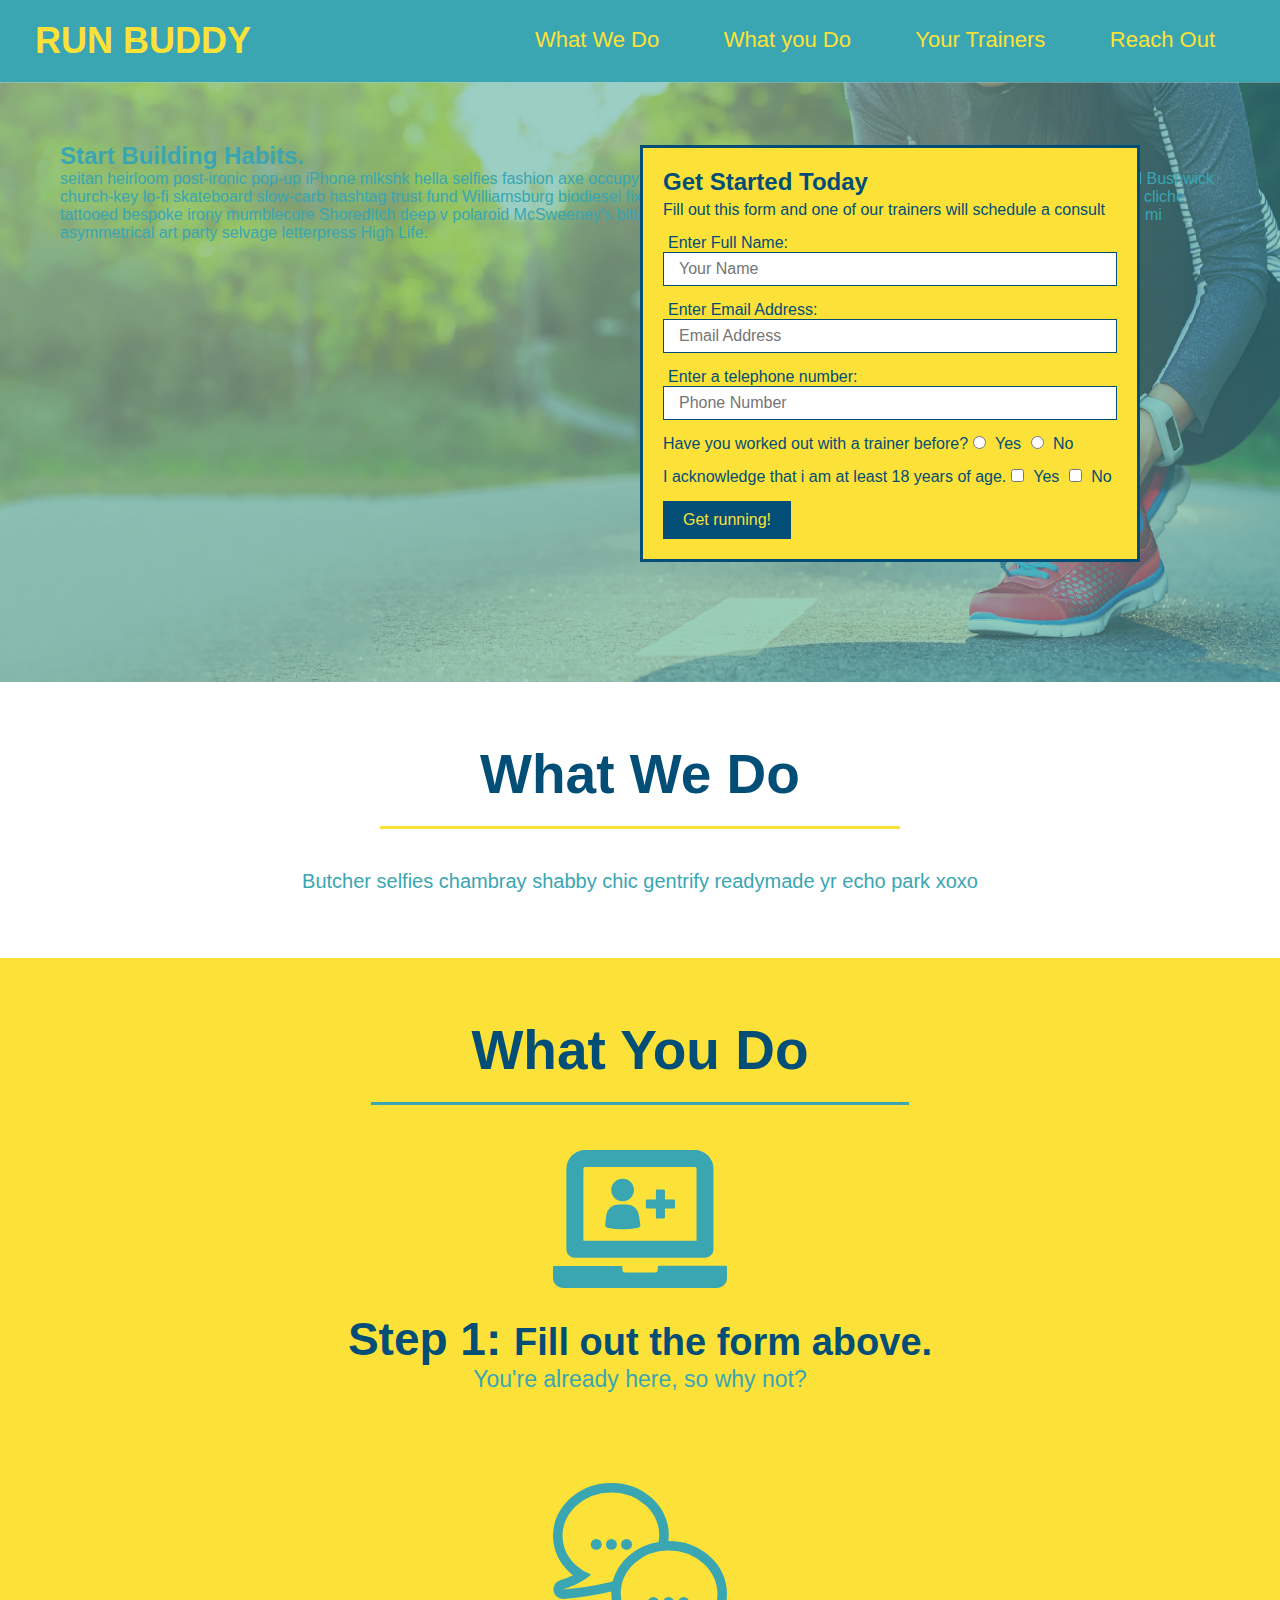
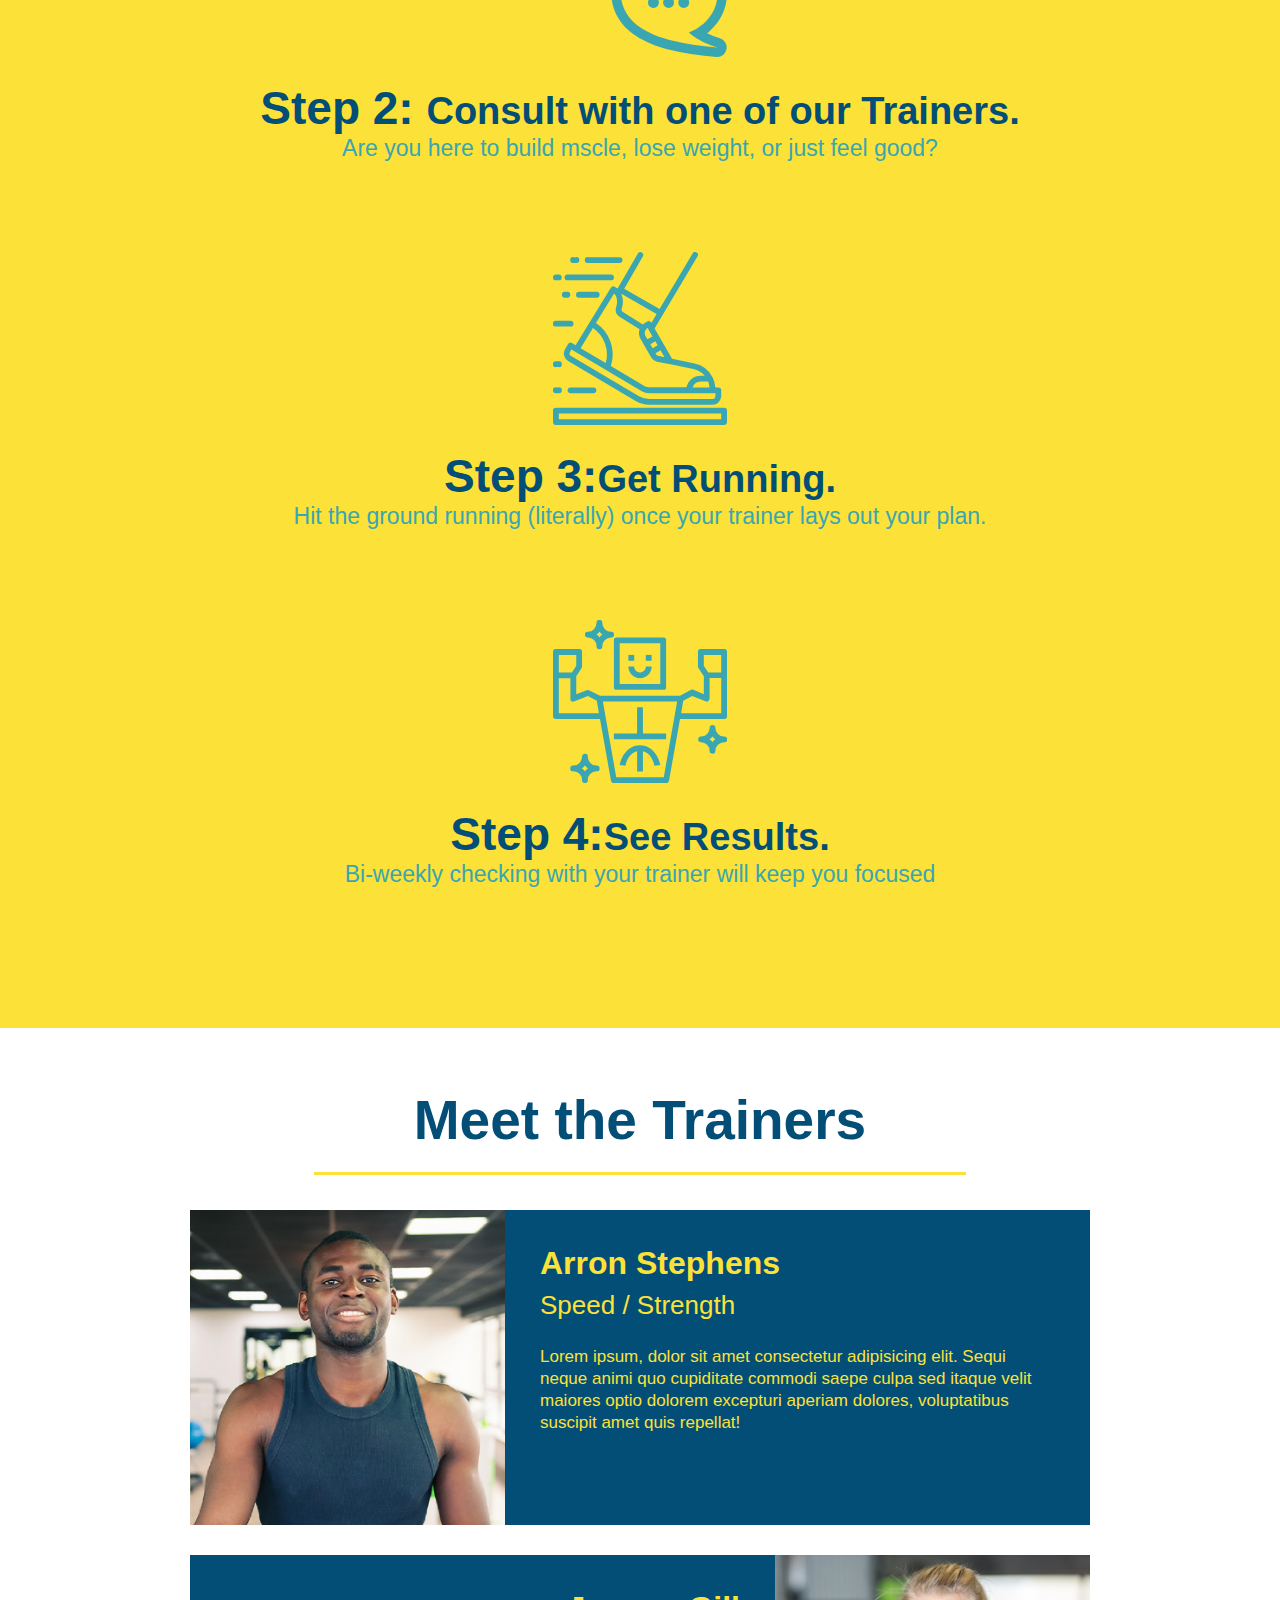
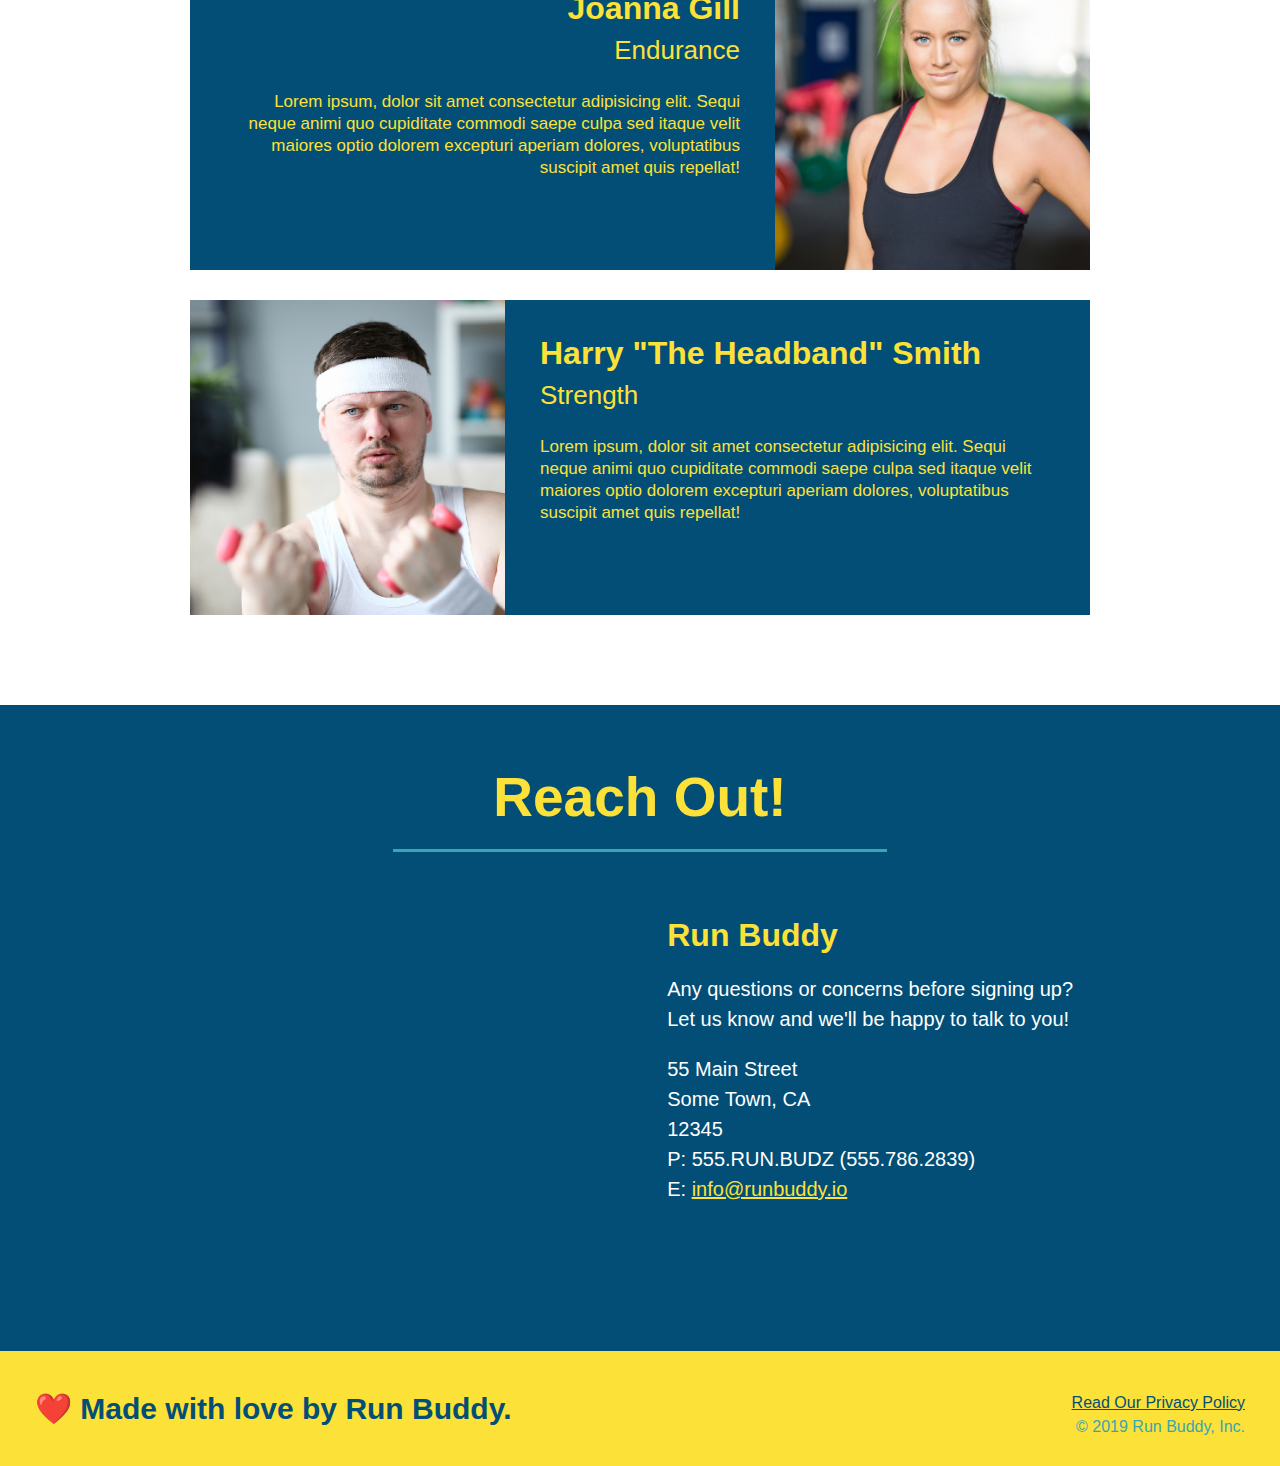
==== index.html @ 925285b4 "add content to hero,replace image" ====
<!DOCTYPE html>
<html lang="en">
    <head>
        <meta charset="UTF-8"/>
        <title>Run Buddy</title>
        <!--Linking CSS to HTML-->
        <link rel="stylesheet" href="./assets/css/styles.css">
    </head>
    <body>

    <!--Navigation-->
    <header>
         <h1>
             <a href="/">RUN BUDDY</a>
            </h1>
         <nav>
             <!--Unordered list element-->
             <ul>
                 <!--List item element-->
                 <li>
                     <!--Anchor element-->
                     <a href="#what-we-do">What We Do</a>
                 </li>
                 <li>
                     <a href="#what-you-do">What you Do</a>
                 </li>
                 <li>
                     <a href="#your-trainers">Your Trainers</a>
                 </li>
                 <li>
                     <a href="#reach-out">Reach Out</a>
                 </li>
             </ul>
         </nav>
    </header>

    <!--Hero/jumbotron-->
    <section class="hero">
        <div class="hero-form">
            <h3>Get Started Today</h3>
            <p>Fill out this form and one of our trainers will schedule a consult</p>
      <!--Add form element-->
        <form>
            <label for="name">Enter Full Name:</label>
            <input type="text" placeholder="Your Name" name="name" id="name" class="form-input"/>

            <label for="email">Enter Email Address:</label>
            <input type="email" placeholder="Email Address" name="email" id="email" class="form-input"/>

            <label for="phone">Enter a telephone number:</label>
            <input type="tel" placeholder="Phone Number" name="phone" id="phone" class="form-input"/>
            <p>
                Have you worked out with a trainer before?
                <input type="radio" name="trainer-confirm" id="trainer-yes"/>
                <label for="trainer-yes">Yes</label>

                <input type="radio" name="trainer-confirm" id="trainer-no"/>
                <label for="trainer-no">No</label>
            </p>
            <p>
                I acknowledge that i am at least 18 years of age.
                <input type="checkbox" name="i-yes" id="i-yes">
                <label for="i-yes">Yes</label>
                
                <input type="checkbox" name="i-no" id="i-no">  
                <label for="i-no">No</label>
            </p>
            <button type="submit">
                Get running!
            </button>
        </form>
        </div>
        <div class="hero-cta">
            <h2>Start Building  Habits.</h2>
            <p>seitan heirloom post-ironic pop-up iPhone mlkshk hella selfies fashion axe occupy readymade put a bird on it messenger bag Wes Anderson Schlitz plaid Bushwick church-key lo-fi skateboard slow-carb hashtag trust fund Williamsburg biodiesel fixie farm-to-table 8-bit banjo XOXO Banksy chillwave bicycle rights retro cliche tattooed bespoke irony mumblecore Shoreditch deep v polaroid McSweeney's bitters cray gentrify tofu Marfa you probably haven't heard of them yr banh mi asymmetrical art party selvage letterpress High Life.   
            </p>
        </div>
    </section>
    <!--End Hero-->
    
    <!--"What we do section"-->
    <section id="what-we-do" class="intro">
        <h2 class="section-title primary-border">What We Do</h2>
        <p>Butcher selfies chambray shabby chic gentrify readymade yr echo park xoxo
        </p>
    </section>

    <!--"What you do"section-->
    <section id="what-you-do" class="steps">
        <h2 class="section-title secondary-border">What You Do</h2>

        <div>
            <!--Adding SVG image elements to steps-->
            <img src="./assets/images/step-1.svg" alt="/">
            <h3>Step 1: <span>Fill out the form above.</span></h3>
            <p>You're already here, so why not?</p>
        </div>

        <div>
            <img src="./assets/images/step-2.svg" alt="/">
            <h3>Step 2: <span>Consult with one of our Trainers.</span></h3>
            <p>Are you here to build mscle, lose weight, or just feel good?
            </p>
        </div>

        <div>
            <img src="assets/images/step-3.svg" alt="/">
            <h3>Step 3:<span>Get Running.</span></h3>
            <p>Hit the ground running (literally) once your trainer lays out your plan.
            </p>
        </div> 

        <div>
            <img src="assets/images/step-4.svg" alt="/">
            <h3>Step 4:<span>See Results.</span></h3>
            <p>Bi-weekly checking with your trainer will keep you focused
            </p>
        </div>

    </section>

    <!--"meet the trainers"section-->
    <section id="your-trainers" class="trainers">
        <h2 class="section-title primary-border">Meet the Trainers</h2>
        <article class="trainer">
            <img src="./assets/images/trainer-1.jpg" 
            alt="Arron Stephens in his workout clothes ready to pump iron"/>
            <div class="trainer-bio text-left">
                <h3>Arron Stephens</h3>
                <h4>Speed / Strength</h4>
                <p> Lorem ipsum, dolor sit amet consectetur adipisicing elit. Sequi neque animi quo cupiditate commodi saepe culpa sed
                    itaque velit maiores optio dolorem excepturi aperiam dolores, voluptatibus suscipit amet quis repellat!
                </p>
            </div>
        </article>

        <!--Second trainer bio-->
        <article class="trainer">
            <div class="trainer-bio text-right">
                <h3>Joanna Gill</h3>
                <h4>Endurance</h4>
                <p>  Lorem ipsum, dolor sit amet consectetur adipisicing elit. Sequi neque animi quo cupiditate commodi saepe culpa sed
                    itaque velit maiores optio dolorem excepturi aperiam dolores, voluptatibus suscipit amet quis repellat!
                </p>
            </div>
            <img src="./assets/images/trainer-2.jpg" alt="Joanna Gill cooling off after a workout"/>
        </article>

        <!--Third Trainer Bio-->
        <article class="trainer">
            <img src="./assets/images/trainer-3.jpg" alt="harry smith wearing a headband and lifting comically small pink weights"/>
            <div class="trainer-bio text-left">
                <h3>Harry "The Headband" Smith</h3>
                <h4>Strength</h4>
                <p>Lorem ipsum, dolor sit amet consectetur adipisicing elit. Sequi neque animi quo cupiditate commodi saepe culpa sed
                    itaque velit maiores optio dolorem excepturi aperiam dolores, voluptatibus suscipit amet quis repellat!
                </p>
            </div>
        </article>
    </section>

    <!--"Reach out"section-->
    <section id="reach-out" class="contact">
        <h2 class="section-title secondary-border">Reach Out!</h2>
        <div class="contact-info">
            <iframe src="https://www.google.com/maps/embed?pb=!1m18!1m12!1m3!1d3164.301430823677!2d-77.59798588435275!3d37.524391134297616!2m3!1f0!2f0!3f0!3m2!1i1024!2i768!4f13.1!3m3!1m2!1s0x89b16d1ab0356607%3A0xfdceb5b7cb9ac1b3!2s11112%20Guilford%20Rd%2C%20Richmond%2C%20VA%2023235!5e0!3m2!1sen!2sus!4v1637919409954!5m2!1sen!2sus" 
            style="border:0;" 
            allowfullscreen="" 
            loading="lazy">
            </iframe>
        <div>
            <h3>Run Buddy</h3>
            <p>Any questions or concerns before signing up?
            <br />
            Let us know and we'll be happy to talk to you!
            </p>
            <address>
                55 Main Street <br/>
                Some Town, CA <br/>
                12345 <br/>
                P: 555.RUN.BUDZ (555.786.2839)<BR/>
                E: <a href="mailto:info@runbuddy.io">info@runbuddy.io</a>
            </address>
        </div>
    </section>

    <!--Footer-->
    <footer>
        <h2>❤️ Made with love by Run Buddy.</h2>
        <div>
            <a href="./privacy-policy.html">Read Our Privacy Policy</a><br />
            &copy; 2019 Run Buddy, Inc.
        </div>
    </footer>
    </body>
</html>
---- assets/css/styles.css ----
/* Telling every element on the page to not have any margin or border unless we tell it to */
*{
    margin: 0;
    padding: 0;
    box-sizing:border-box;
}

body {
    /* More on this crazy alphannumerical value in a minute */
    color: #39a6b2;
    font-family:Arial, Helvetica, sans-serif
}
/* Apply styles to <header> */

header {
    padding: 20px 35px;
    background-color: #39a6b2;
}

header h1 {
    font-weight:bold;
    font-size: 36px;
    color: #fce138;
    margin:0;
    display:inline
}

header a {
    color: #fce138;
    text-decoration:none;   
}

header nav {
    float: right;
    margin: 7px 0;
}

header nav ul li {
    display: inline;
}

header nav ul li a {
    margin: 0 30px;
    font-weight: lighter;
    font-size: 22px;
}

footer {
    background: #fce138;
    width: 100%;
    padding: 40px 35px;
}

footer h2 {
    display:inline;
    color: #024e76;
    font-size: 30px;
    margin: 0;
}

footer div {
    float:right;
    line-height: 1.5;
    text-align: right;
}

footer a {
    color:#024e76;
}

section {
    padding: 60px;   
}

.section-title {
    font-size: 55px;
    color: #024e76;
    margin-bottom: 35px;
    padding: 0 100px 20px 100px;
    display: inline-block;
    border-bottom: 3px solid;
}

/* Hero style start */
.hero {
    background-image: url("../images/hero-bg.jpg");
    height:600px;
    background-size:cover;
    background-position:center;
    position:relative;
}

.hero-form {
    color:#024e76;
    background-color:#fce138;
    padding: 20px;
    width: 500px;
    position:absolute;
    bottom: 120px;
    right: 140px;
    border: 3px solid #024e76;
}

.hero-form h3 {
    font-size:24px;
    margin: 0;
}

.hero-form p {
    margin: 5px 0 15px 0;
}

.form-input {
    border: 1px solid #024e76;
    display: block;
    padding: 7px 15px;
    font-size: 16px;
    color: #024e76;
    width: 100%;
    margin-bottom: 15px;
}
.hero-form label{
    margin: 0 5px;
}

.hero-form button{
    color:#fce138;
    background-color: #024e76;
    border:none;
    padding: 10px 20px;
    font-size: 16px;
}
/* Hero style end */

/* What we do section start */
.intro {
    text-align:center;
}


.intro p {
    line-height: 1.7;
    color: #39a6b2;
    width: 80%;
    font-size: 20px;
    margin: 0 auto;
}
/* What we do section end */

/* What you do section start */
.steps {
    text-align:center;
    background: #fce138
}

.steps div {
    margin-bottom: 80px;
}

.steps img {
    width: 15%;
    margin: 10px 0;
}

.steps h3 {
    color: #024e76;
    font-size: 46px;
    margin-top: 10px;
}

.steps p {
    color:#39a6b2;
    font-size: 23px;
}

.steps span {
    font-size: 38px;
}
/* What you do section end */

.primary-border {
    border-color:#fce138;
}

.secondary-border {
    border-color: #39a6b2;
}

/* Your trainers start */
.trainers {
    text-align: center;
}

.trainer {
    width: 900px;
    margin: 0 auto 30px auto;
    background: #024e76;
    color: #fce138;
    overflow: auto;
}

.trainer img {
    width: 35%;
    float: left;
}

.trainer-bio {
    padding: 35px;
    float: left;
    width: 65%;
}

.trainer-bio h3 {
    font-size: 32px;
    margin-bottom: 8px;
}

.trainer-bio h4{
    font-weight: lighter;
    font-size: 26px;
    margin-bottom: 25px;
}

.trainer-bio p {
    font-size: 17px;
    line-height: 1.3;
}
/* Your trainers end */

.text-left {
    text-align:left;
}

.text-right {
    text-align:right;
}
/* Reach out start */
.contact {
    text-align:center;
    background: #024e76;
}

.contact h2 {
    color: #fce138;
}

.contact-info iframe {
    width: 400px;
    height: 400px;
}

.contact-info div {
    width: 410px;
    display:inline-block;
    vertical-align:top;
    text-align: left;
    margin: 30px 0 0 60px;
    color:white;
}

.contact-info h3 {
    color: #fce138;
    font-size: 32px;
}

.contact-info p, 
.contact-info address {
    margin: 20px 0;
    line-height: 1.5;
    font-size:20px;
    font-style: normal;
}

.contact-info a {
    color:#fce138;
}
/* Reach out end */
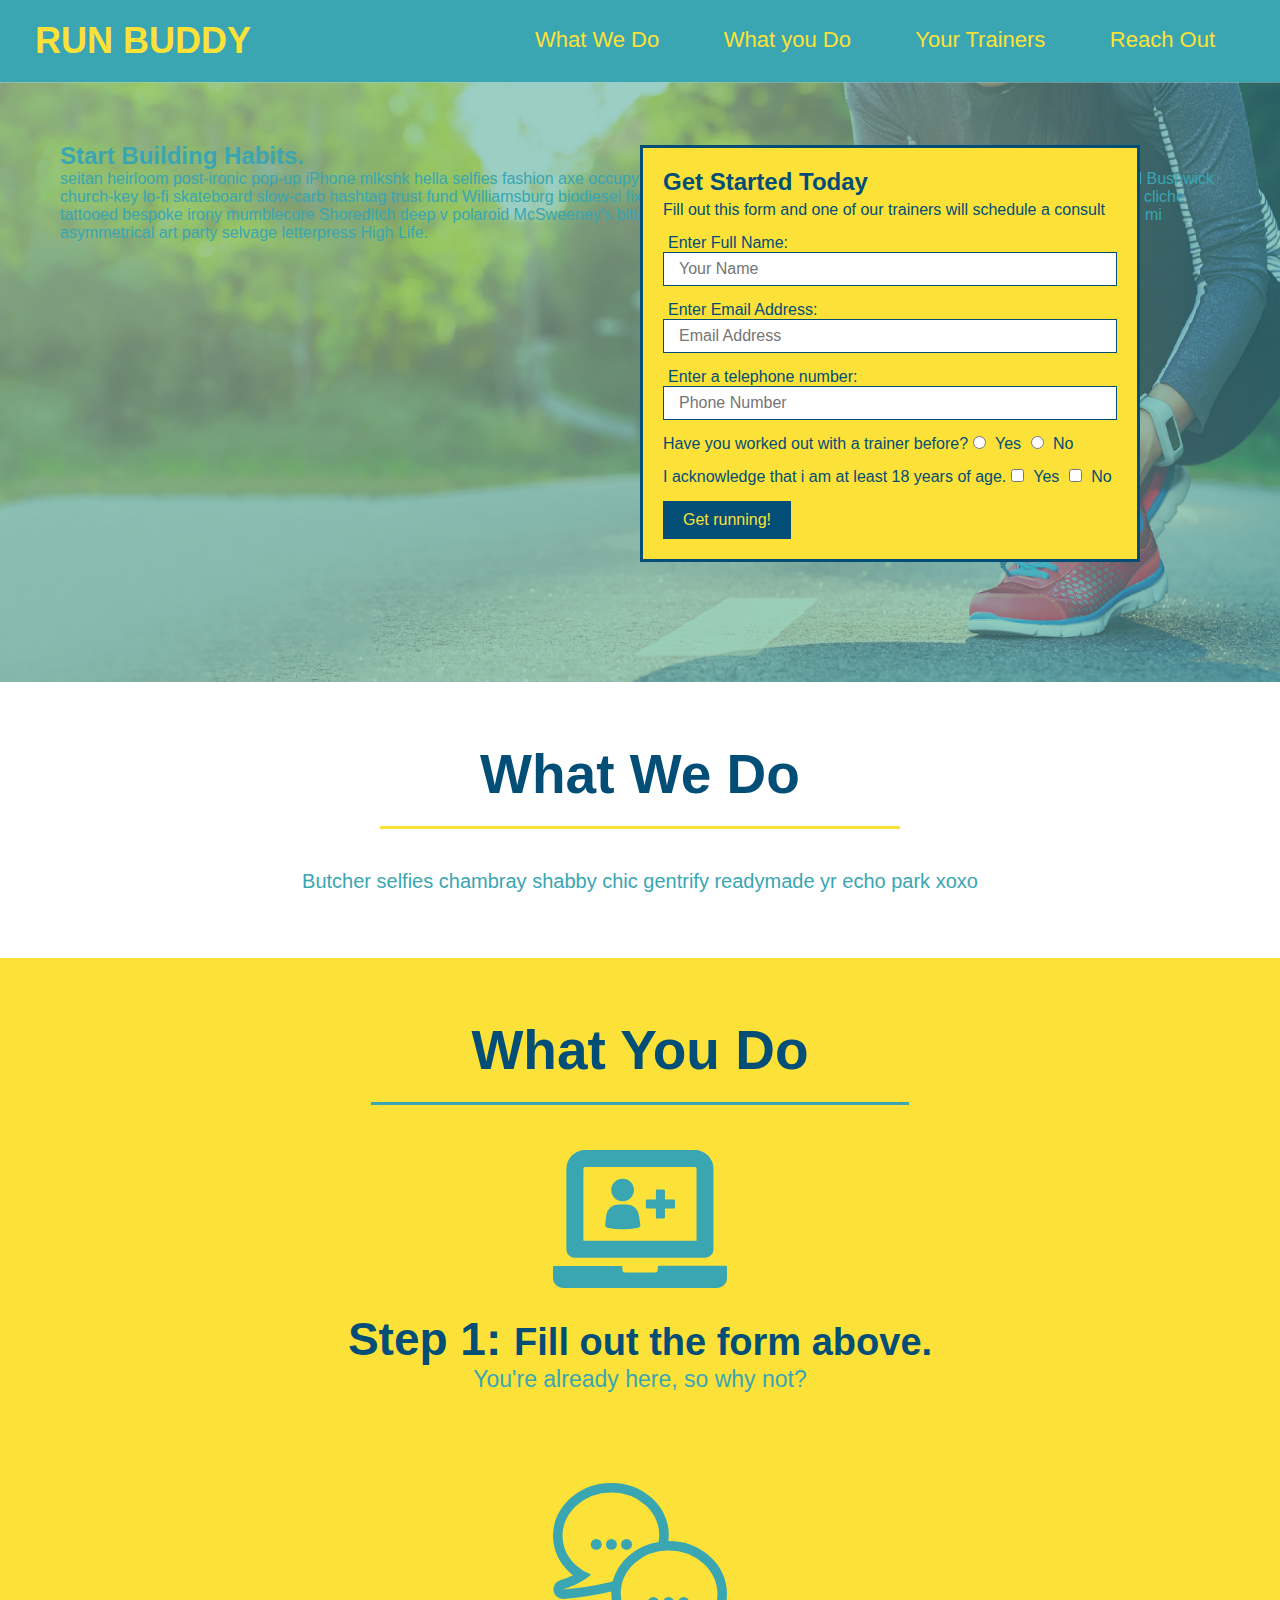
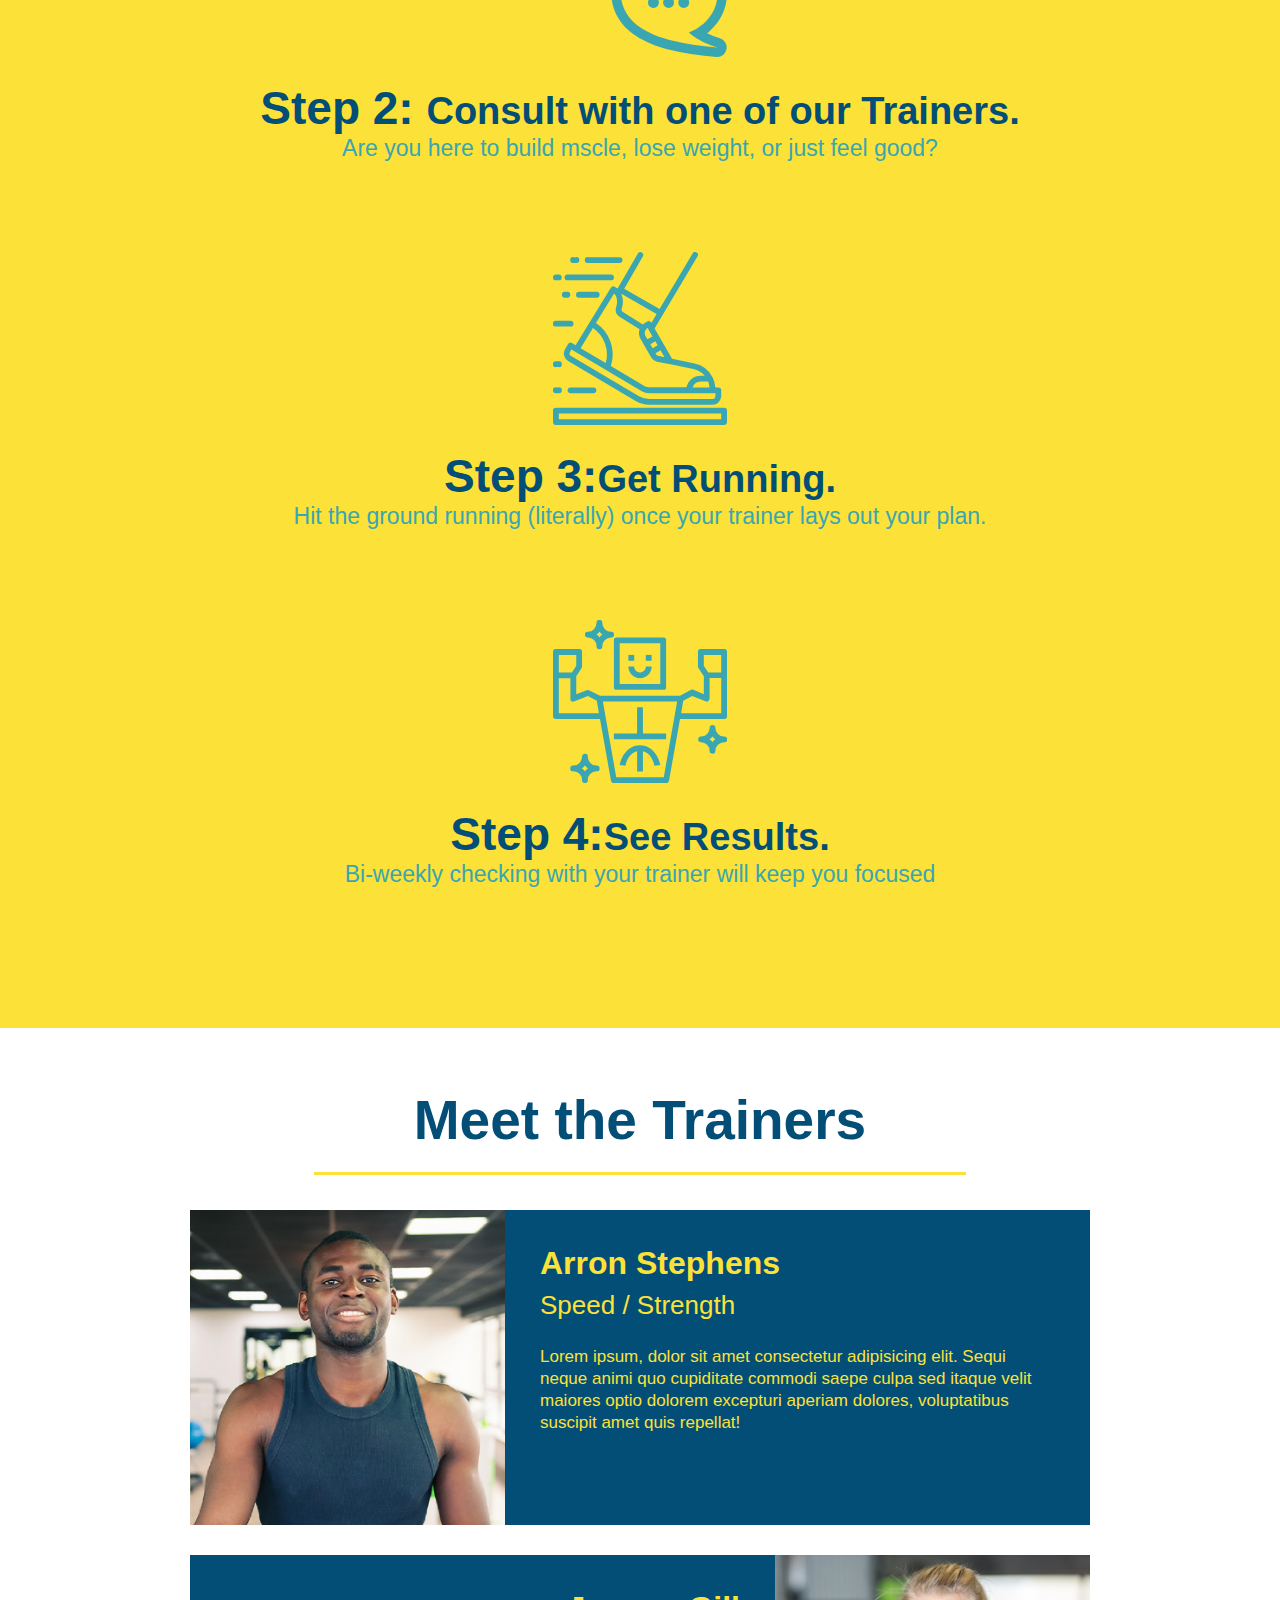
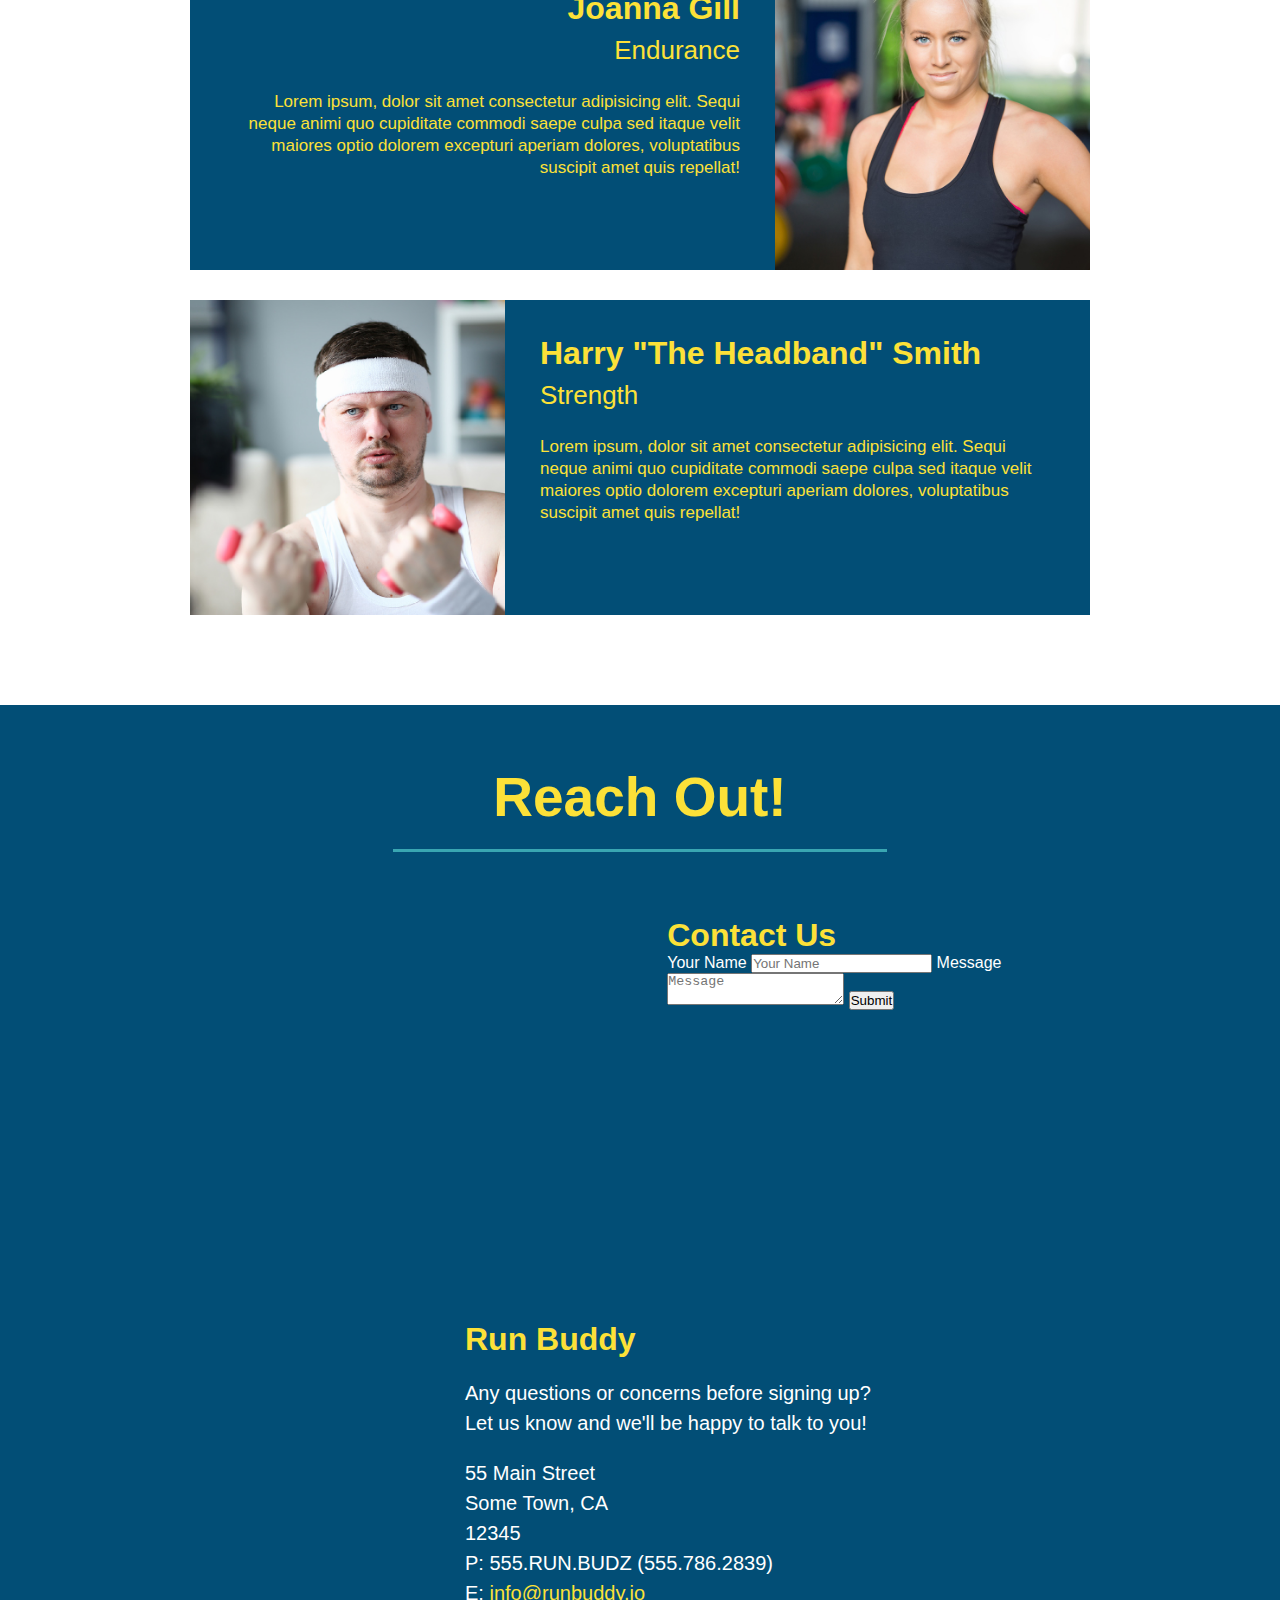
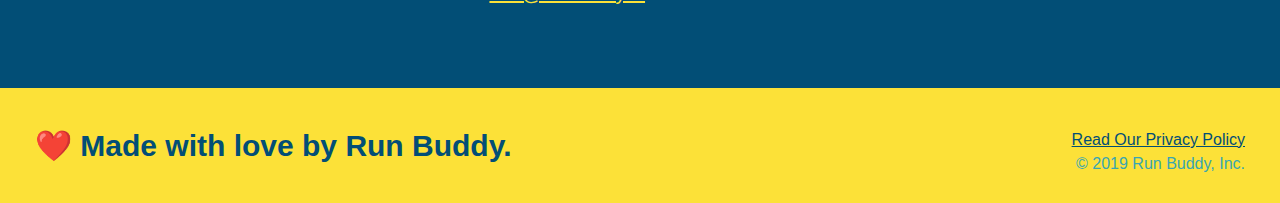
==== commit 3caa52e4: "add contact form" ====
--- a/index.html
+++ b/index.html
@@ -168,6 +168,19 @@
             allowfullscreen="" 
             loading="lazy">
             </iframe>
+
+            <div class="contact-form">
+            <h3>Contact Us</h3>
+            <form>
+                <label for="contact-name">Your Name</label>
+                <input type="text" id="contact-name" placeholder="Your Name"/>
+
+                <label for="contact-message">Message</label>
+                <textarea id="contact-message" placeholder="Message"></textarea>
+
+                <button type="submit">Submit</button>
+            </form>
+            </div>
         <div>
             <h3>Run Buddy</h3>
             <p>Any questions or concerns before signing up?
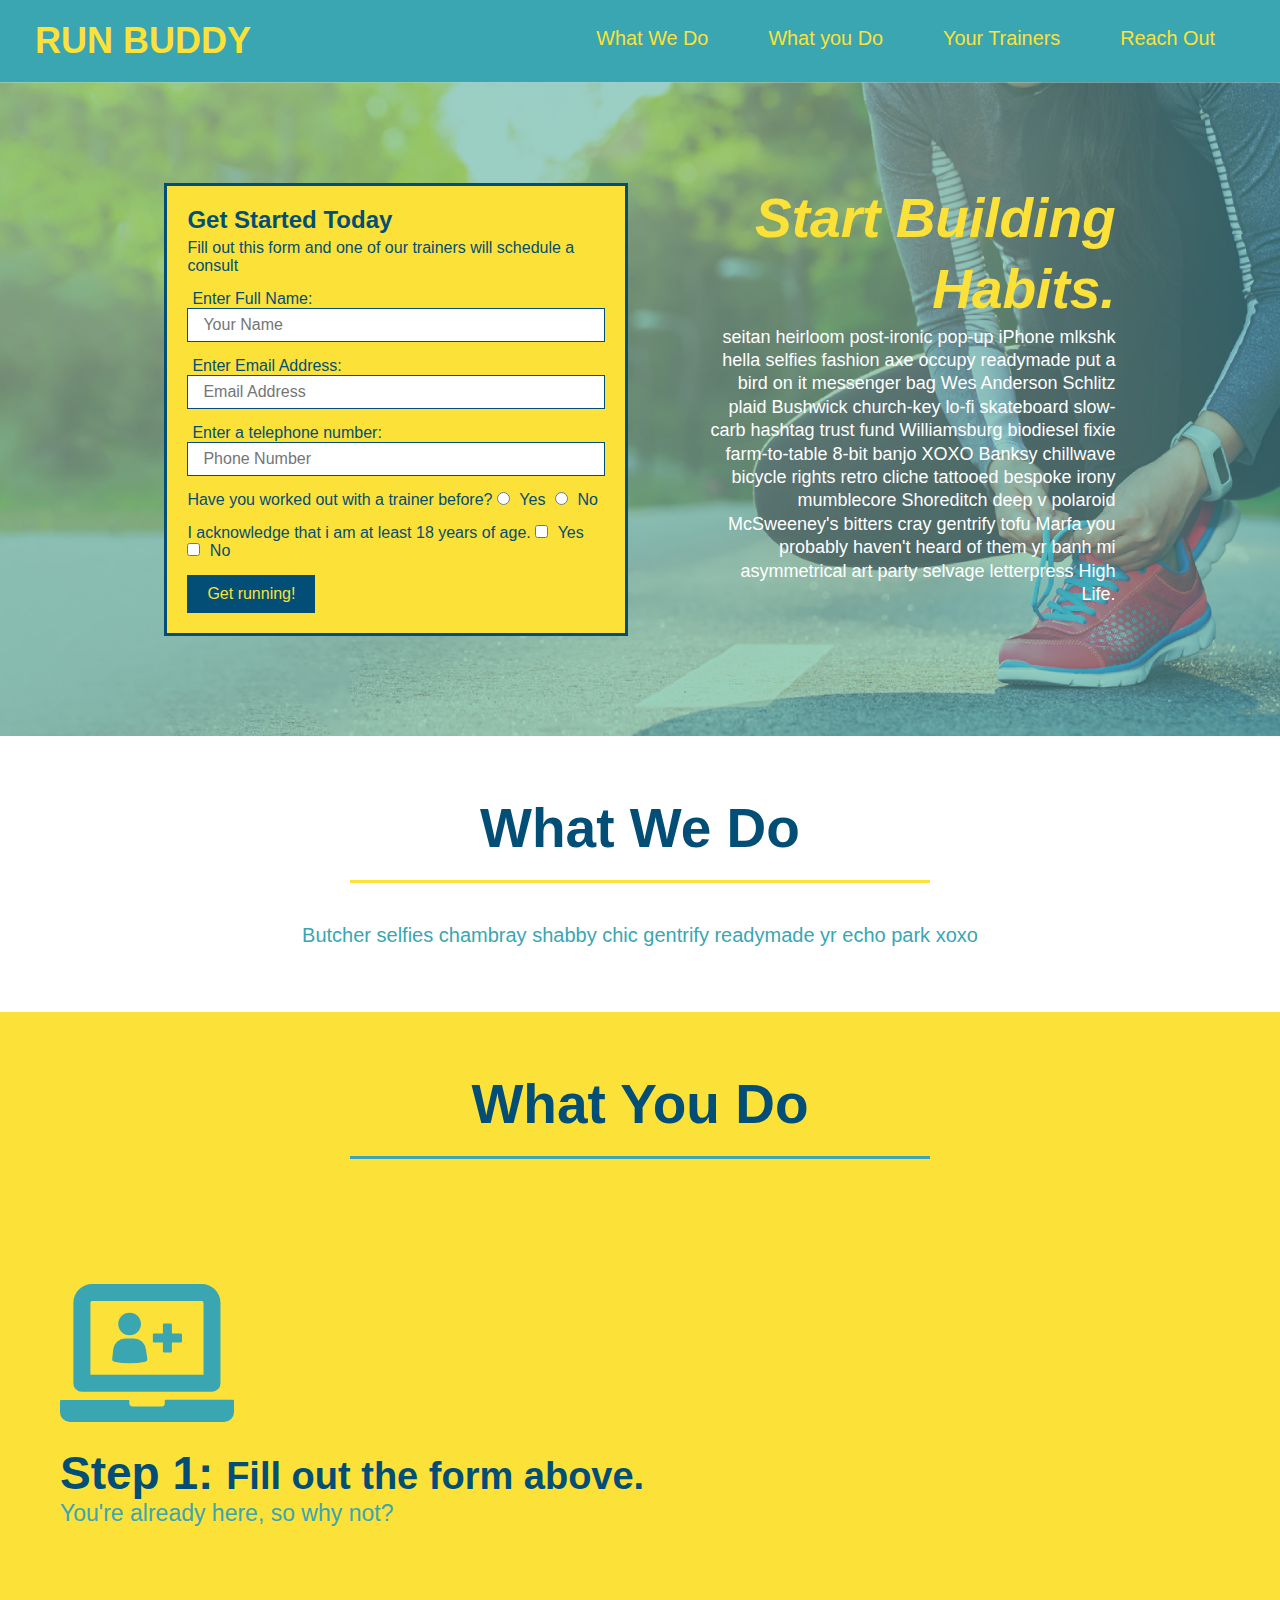
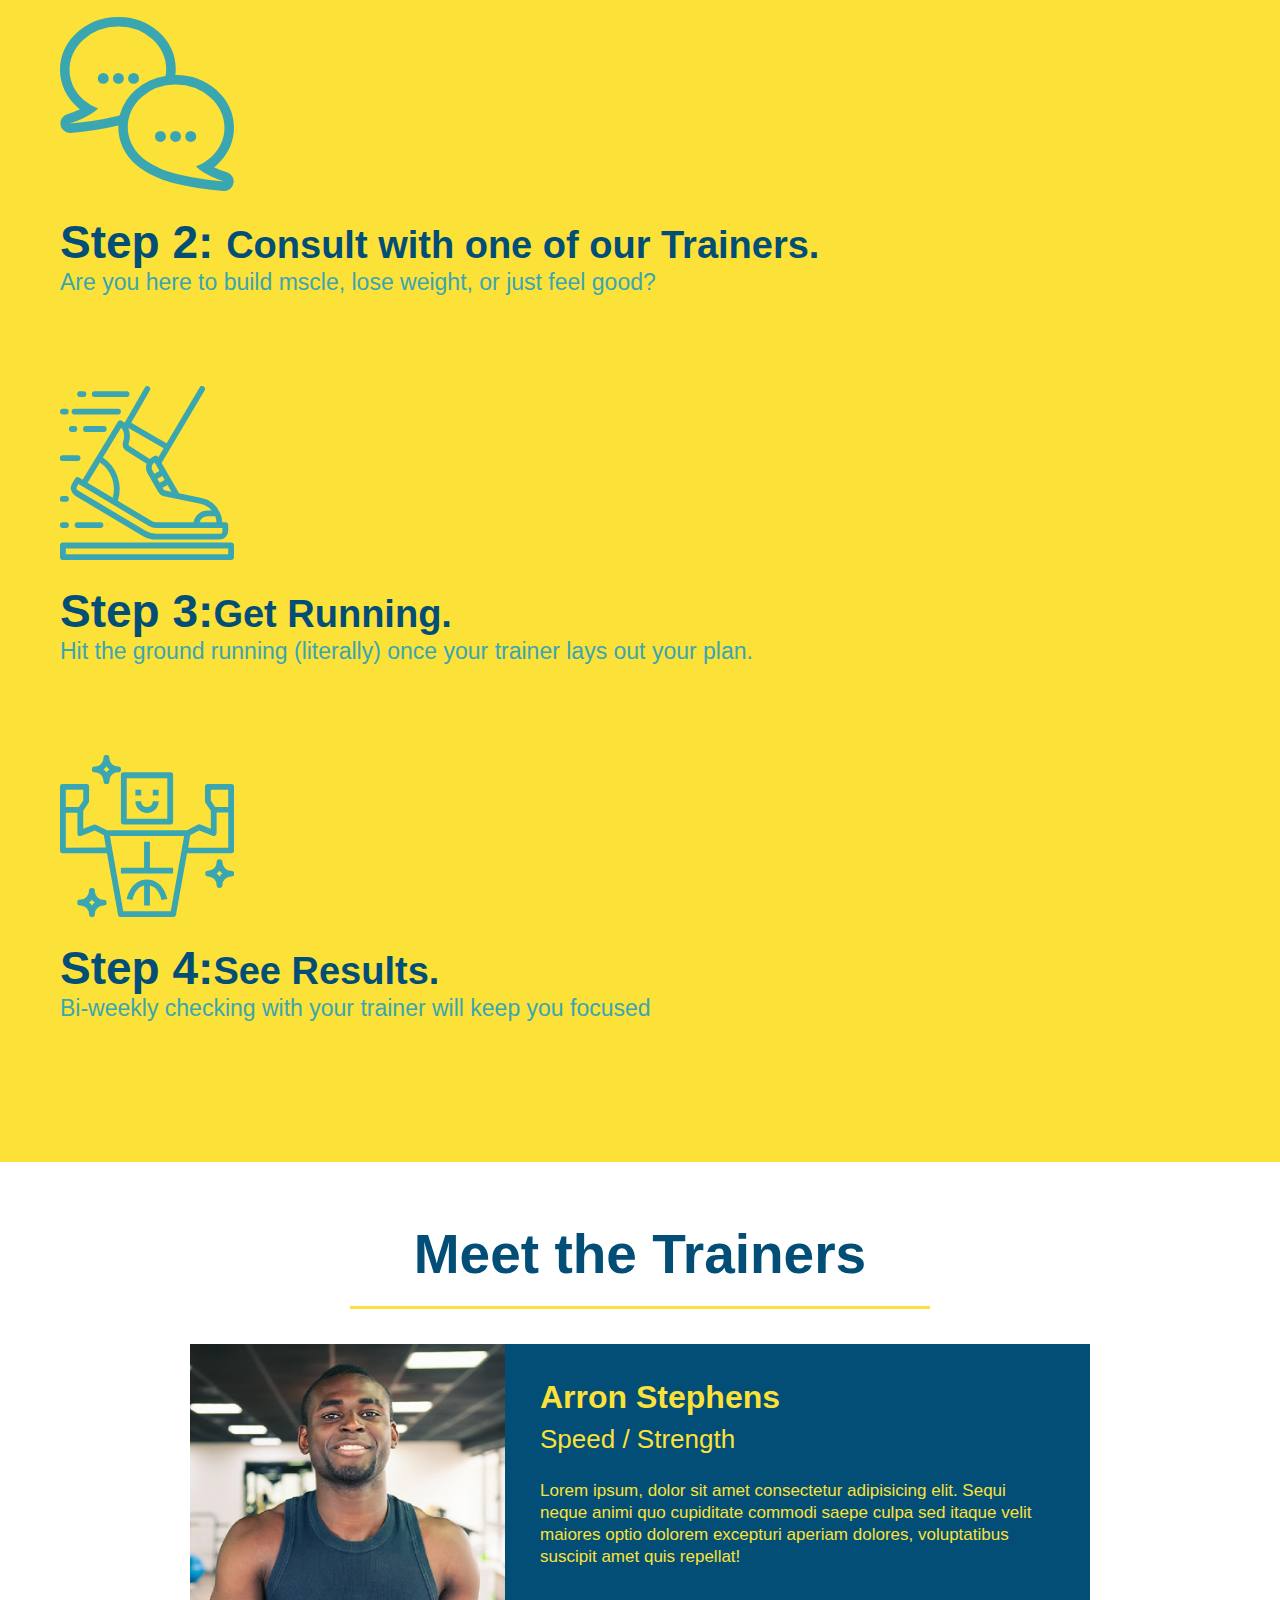
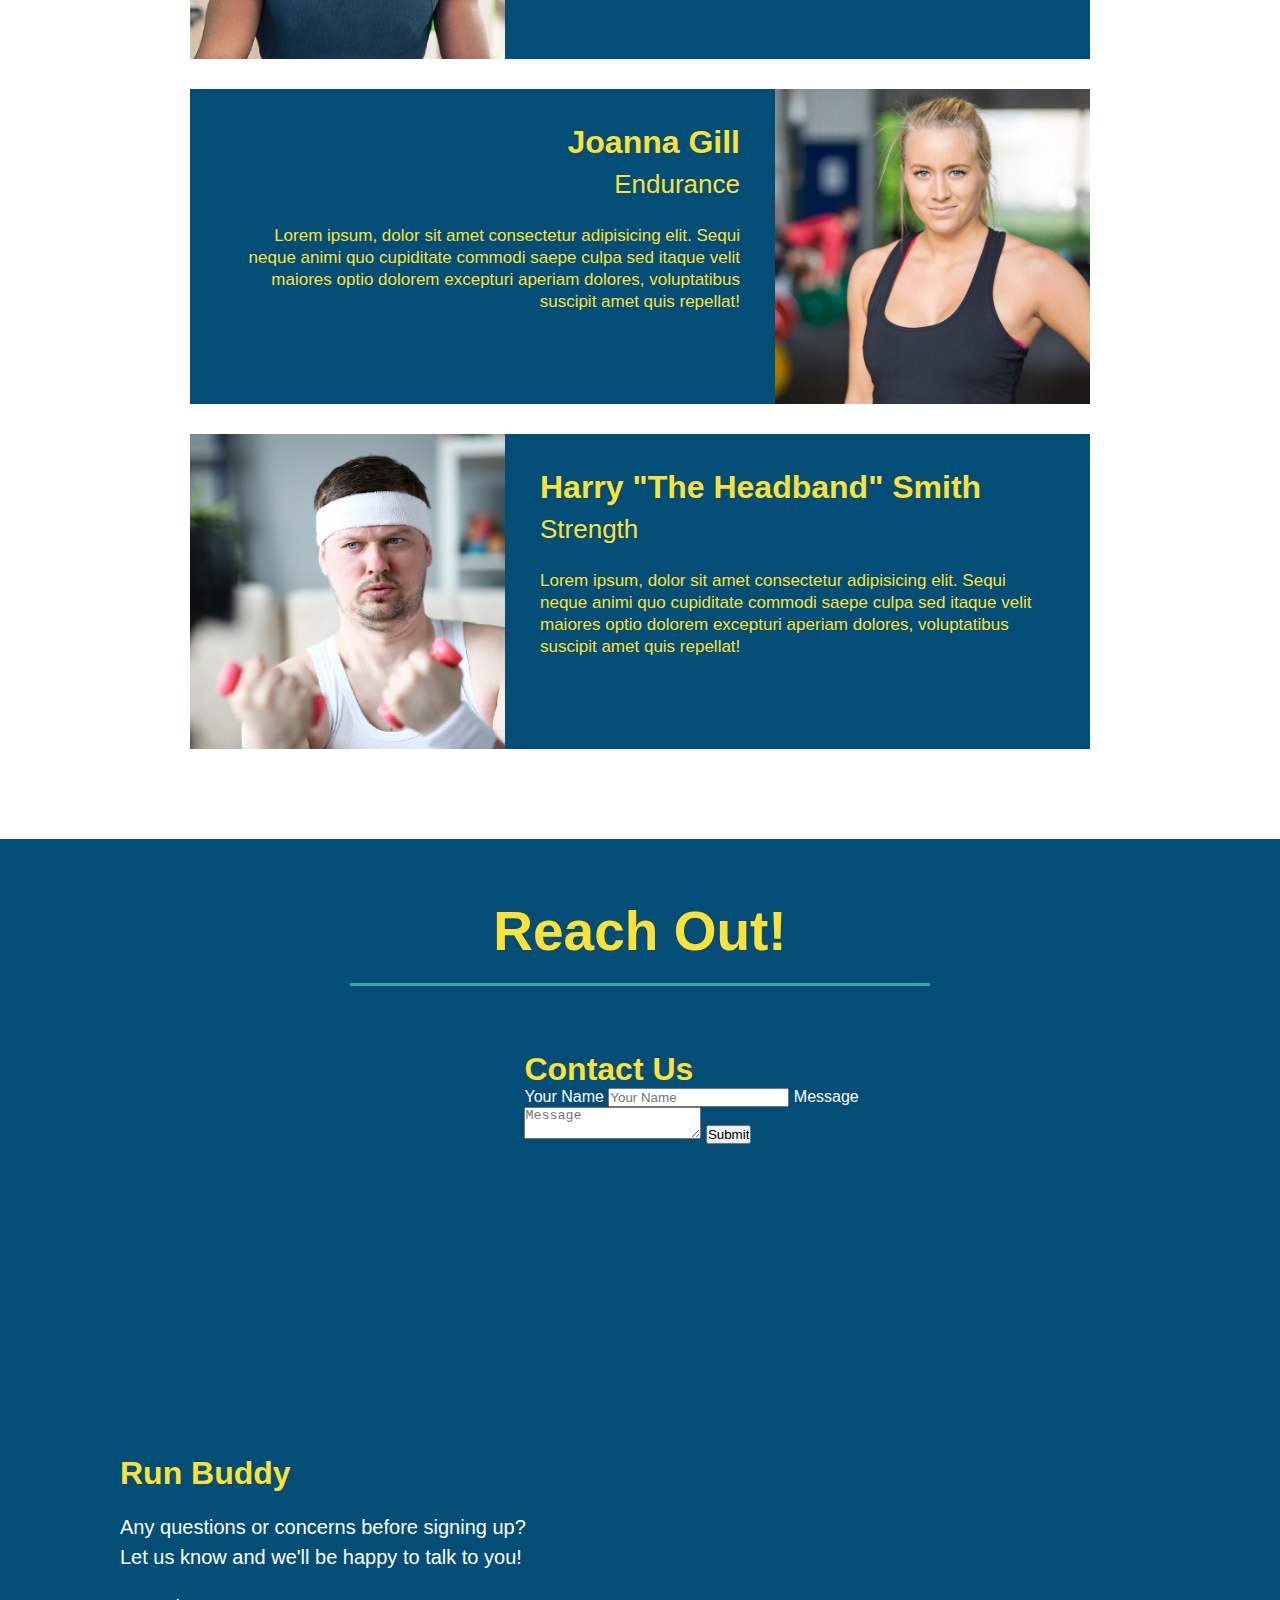
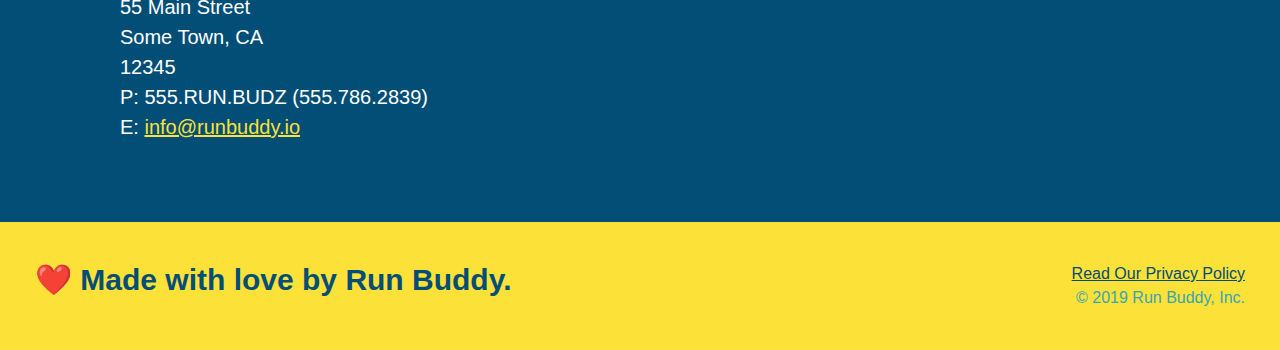
==== commit adb5502f: "added flex to what you do section" ====
--- a/index.html
+++ b/index.html
@@ -79,15 +79,22 @@
     <!--End Hero-->
     
     <!--"What we do section"-->
+    <!-- Wrap every h2 with a class of "section-title" in this div! -->
     <section id="what-we-do" class="intro">
+        <div class="flex-row">
         <h2 class="section-title primary-border">What We Do</h2>
+        </div>
+        <div class="flex-row">
         <p>Butcher selfies chambray shabby chic gentrify readymade yr echo park xoxo
         </p>
+        </div>
     </section>
 
     <!--"What you do"section-->
-    <section id="what-you-do" class="steps">
+    <section id="what-you-do" class="steps" class="flex-row">
+        <div class="flex-row">
         <h2 class="section-title secondary-border">What You Do</h2>
+        </div>
 
         <div>
             <!--Adding SVG image elements to steps-->
@@ -121,7 +128,10 @@
 
     <!--"meet the trainers"section-->
     <section id="your-trainers" class="trainers">
-        <h2 class="section-title primary-border">Meet the Trainers</h2>
+        <div class="flex-row">
+        <h2 class="section-title primary-border">Meet the Trainers
+        </h2>
+        </div>
         <article class="trainer">
             <img src="./assets/images/trainer-1.jpg" 
             alt="Arron Stephens in his workout clothes ready to pump iron"/>
--- a/assets/css/styles.css
+++ b/assets/css/styles.css
@@ -15,6 +15,9 @@
 header {
     padding: 20px 35px;
     background-color: #39a6b2;
+    display: flex;
+    justify-content: space-between;
+    flex-wrap: wrap;
 }
 
 header h1 {
@@ -22,7 +25,6 @@
     font-size: 36px;
     color: #fce138;
     margin:0;
-    display:inline
 }
 
 header a {
@@ -31,35 +33,39 @@
 }
 
 header nav {
-    float: right;
     margin: 7px 0;
 }
 
-header nav ul li {
-    display: inline;
+header nav ul {
+    display: flex;
+    flex-wrap:wrap;
+    justify-content:space-between;
+    align-items:center;
+    list-style:none;
 }
 
 header nav ul li a {
     margin: 0 30px;
     font-weight: lighter;
-    font-size: 22px;
+    font-size: 1.55vw;
 }
 
 footer {
     background: #fce138;
     width: 100%;
     padding: 40px 35px;
+    display: flex;
+    justify-content: space-between;
+    flex-wrap: wrap;
 }
 
 footer h2 {
-    display:inline;
     color: #024e76;
     font-size: 30px;
     margin: 0;
 }
 
 footer div {
-    float:right;
     line-height: 1.5;
     text-align: right;
 }
@@ -75,30 +81,45 @@
 .section-title {
     font-size: 55px;
     color: #024e76;
-    margin-bottom: 35px;
-    padding: 0 100px 20px 100px;
-    display: inline-block;
     border-bottom: 3px solid;
+    padding-bottom: 20px;
+    text-align:center;
+    margin: 0 auto 35px auto;
+    width: 50%;
 }
 
 /* Hero style start */
 .hero {
     background-image: url("../images/hero-bg.jpg");
-    height:600px;
     background-size:cover;
     background-position:center;
-    position:relative;
+    display: flex;
+    justify-content: center;
+    flex-wrap: wrap;
+}
+
+.hero-cta {
+    width: 35%;
+    text-align: right;
+    margin: 3.5%;
+    color: #fff;
+    font-size: 18px;
+    line-height: 1.3;
+}
+
+.hero-cta h2 {
+    font-style: italic;
+    font-size: 55px;
+    color: #fce138;
 }
 
 .hero-form {
     color:#024e76;
     background-color:#fce138;
     padding: 20px;
-    width: 500px;
-    position:absolute;
-    bottom: 120px;
-    right: 140px;
     border: 3px solid #024e76;
+    width: 40%;
+    margin: 3.5%;
 }
 
 .hero-form h3 {
@@ -133,10 +154,6 @@
 /* Hero style end */
 
 /* What we do section start */
-.intro {
-    text-align:center;
-}
-
 
 .intro p {
     line-height: 1.7;
@@ -144,12 +161,12 @@
     width: 80%;
     font-size: 20px;
     margin: 0 auto;
+    text-align: center;
 }
 /* What we do section end */
 
 /* What you do section start */
 .steps {
-    text-align:center;
     background: #fce138
 }
 
@@ -188,7 +205,6 @@
 
 /* Your trainers start */
 .trainers {
-    text-align: center;
 }
 
 .trainer {
@@ -236,7 +252,6 @@
 }
 /* Reach out start */
 .contact {
-    text-align:center;
     background: #024e76;
 }
 
@@ -275,4 +290,8 @@
     color:#fce138;
 }
 /* Reach out end */
-
+ /* Adding flex start */
+
+ .flex-row {
+     display:flex;
+ }
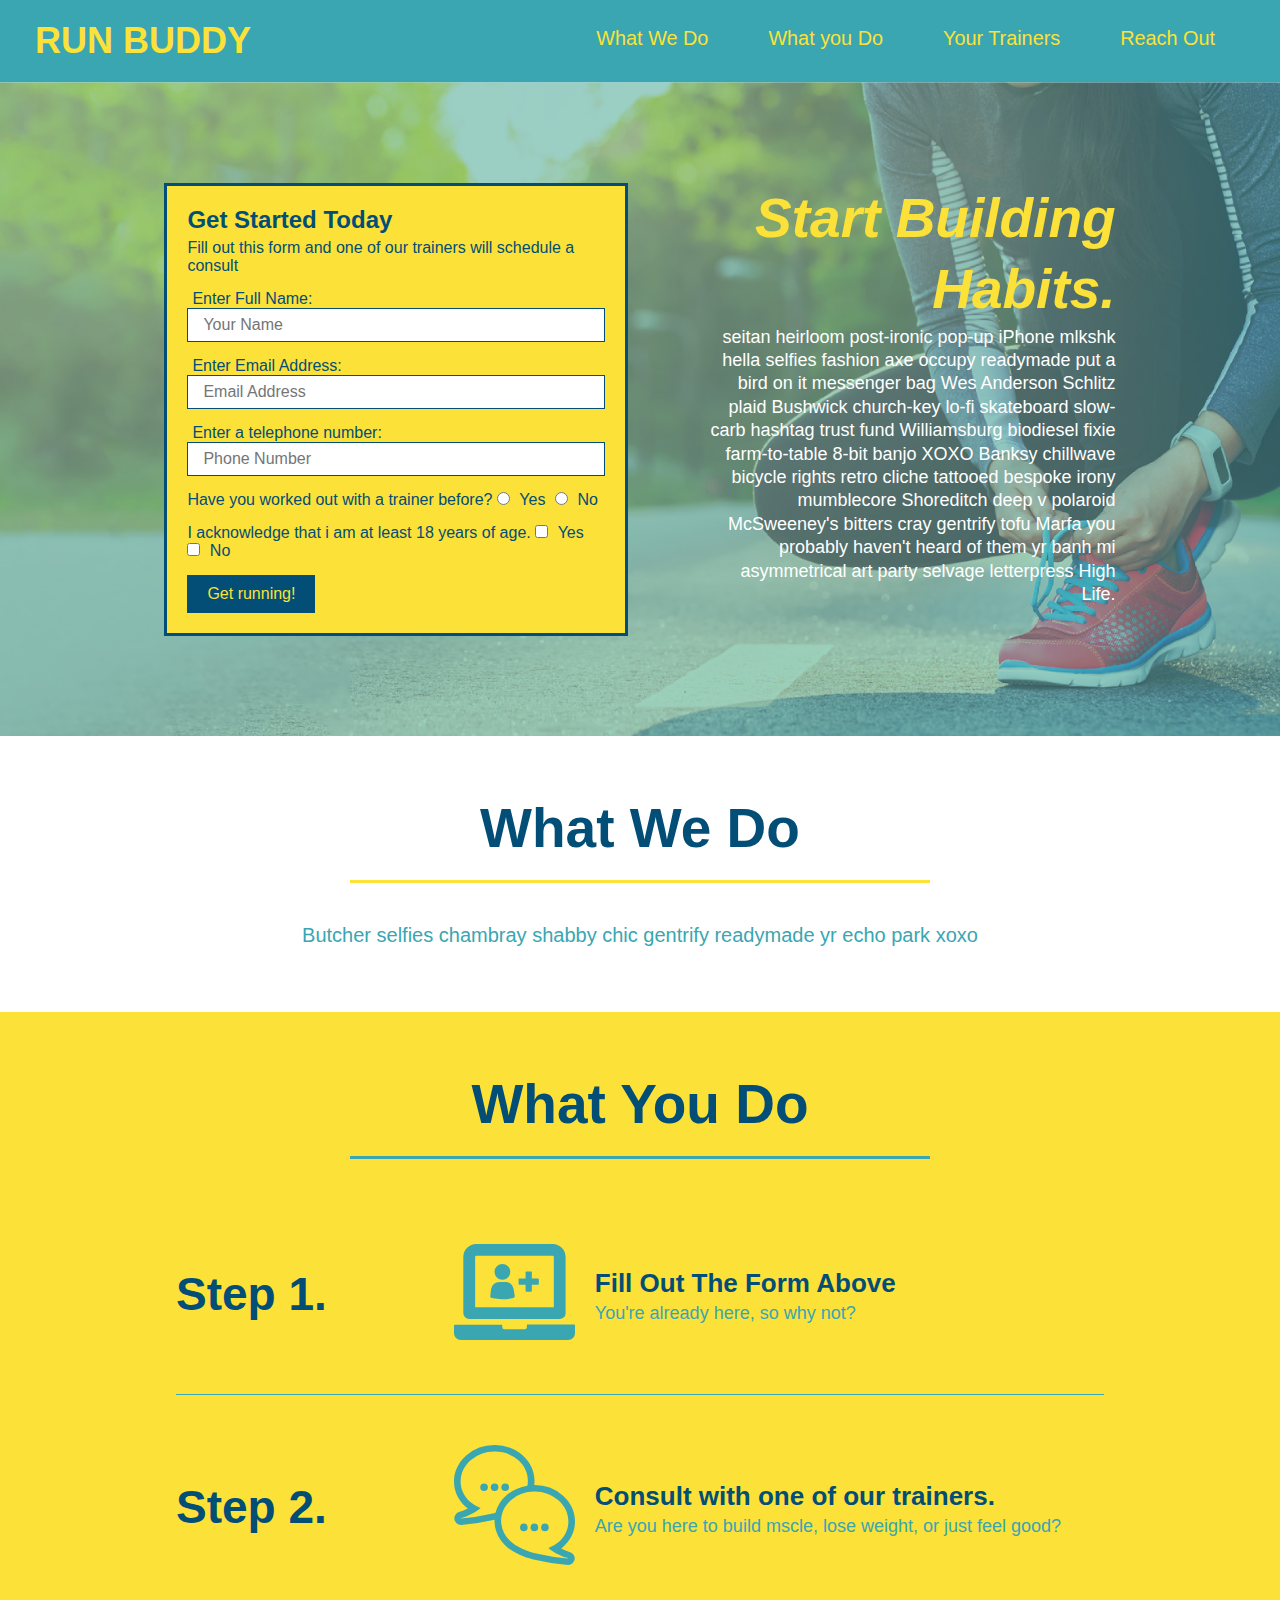
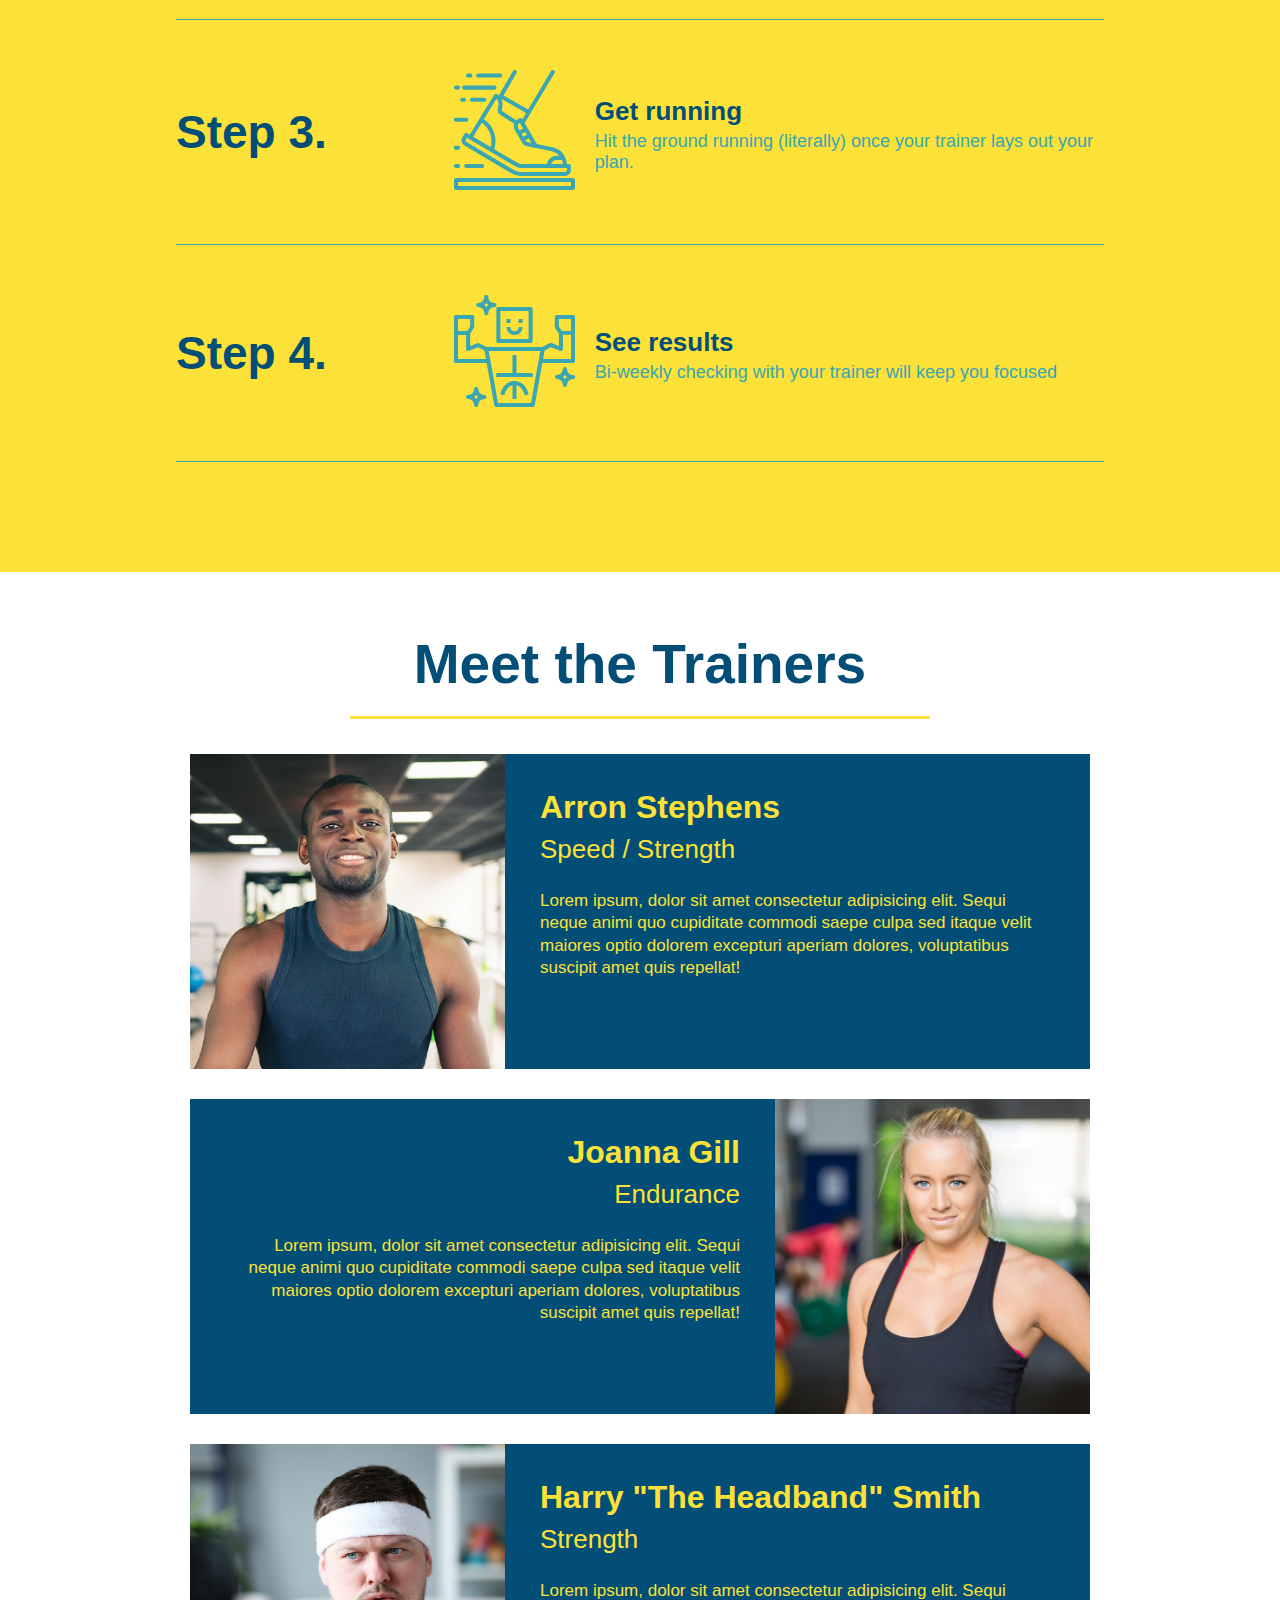
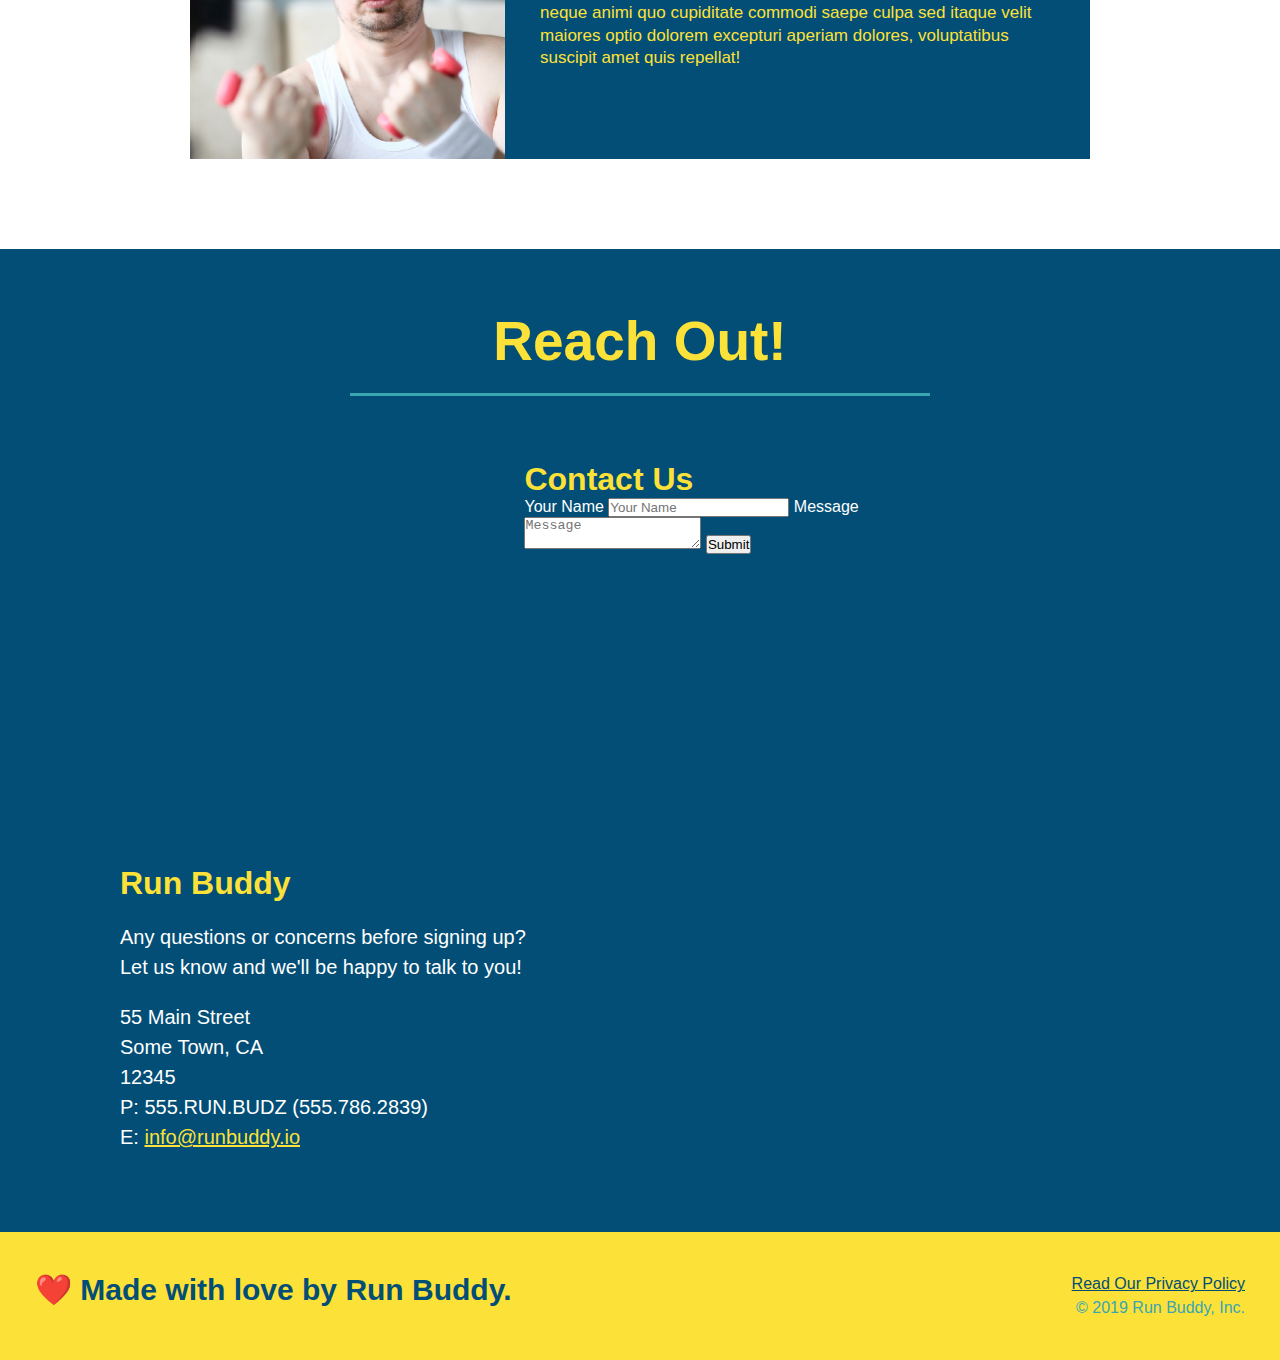
==== commit 3473abcf: "add flexbox to the steps" ====
--- a/index.html
+++ b/index.html
@@ -91,37 +91,64 @@
     </section>
 
     <!--"What you do"section-->
-    <section id="what-you-do" class="steps" class="flex-row">
+    <section id="what-you-do" class="steps">
         <div class="flex-row">
         <h2 class="section-title secondary-border">What You Do</h2>
         </div>
 
-        <div>
-            <!--Adding SVG image elements to steps-->
-            <img src="./assets/images/step-1.svg" alt="/">
-            <h3>Step 1: <span>Fill out the form above.</span></h3>
-            <p>You're already here, so why not?</p>
-        </div>
-
-        <div>
-            <img src="./assets/images/step-2.svg" alt="/">
-            <h3>Step 2: <span>Consult with one of our Trainers.</span></h3>
+        <div class="step">
+            <h3>Step 1.</h3>
+            <div class="step-info">
+              <div class="step-img">
+                <img src="./assets/images/step-1.svg" alt="" />
+              </div>
+              <div class="step-text">
+                <h4>Fill Out The Form Above</h4>
+                <p>You're already here, so why not?</p>
+              </div>
+            </div>
+          </div>
+
+        <div class="step">
+            <h3>Step 2.</h3>
+            <div class="step-info">
+             <div class="step-img">
+              <img src="./assets/images/step-2.svg" alt="/">
+             </div> 
+             <div class="step-text">
+             <h4>Consult with one of our trainers.</h4>
             <p>Are you here to build mscle, lose weight, or just feel good?
             </p>
-        </div>
-
-        <div>
-            <img src="assets/images/step-3.svg" alt="/">
-            <h3>Step 3:<span>Get Running.</span></h3>
+            </div>
+          </div>
+        </div>
+
+        <div class ="step">
+            <h3>Step 3.</h3>
+            <div class="step-info">
+             <div class="step-img">
+              <img src="assets/images/step-3.svg" alt="/">
+             </div>
+             <div class="step-text">
+             <h4>Get running</h4>
             <p>Hit the ground running (literally) once your trainer lays out your plan.
             </p>
+            </div>
+          </div>
         </div> 
 
-        <div>
-            <img src="assets/images/step-4.svg" alt="/">
-            <h3>Step 4:<span>See Results.</span></h3>
+        <div class="step">
+            <h3>Step 4.</h3>
+            <div class="step-info">
+             <div class="step-img">
+              <img src="assets/images/step-4.svg" alt="/">
+              </div>
+              <div class="step-text">
+              <h4>See results</h4>
             <p>Bi-weekly checking with your trainer will keep you focused
             </p>
+            </div>
+          </div>
         </div>
 
     </section>
--- a/assets/css/styles.css
+++ b/assets/css/styles.css
@@ -170,29 +170,55 @@
     background: #fce138
 }
 
-.steps div {
-    margin-bottom: 80px;
-}
-
-.steps img {
-    width: 15%;
-    margin: 10px 0;
-}
-
-.steps h3 {
+
+.step h3 {
     color: #024e76;
     font-size: 46px;
-    margin-top: 10px;
-}
-
-.steps p {
+    flex: 1 30%;
+}
+
+.step-info {
+    flex: 2 70%;
+    display: flex;
+    flex-wrap: wrap;
+    align-items: center;
+}
+
+.step-text p {
     color:#39a6b2;
-    font-size: 23px;
-}
-
-.steps span {
-    font-size: 38px;
-}
+    font-size: 18px;
+}
+
+.step-text h4 {
+    font-size: 26px;
+    line-height: 1.5;
+    color: #024e76;
+}
+
+.step {
+    margin: 50px auto;
+    padding-bottom: 50px;
+    width: 80%;
+    border-bottom: 1px solid #39a6b2;
+    display: flex;
+    flex-wrap: wrap;
+    align-items: center;
+    justify-content: space-between;
+}
+
+.step-img {
+    flex: 1 12%;
+    margin-right: 20px;
+}
+
+.step-text {
+    flex: 12;
+}
+
+.step-img img {
+    max-width: 100%;
+}
+
 /* What you do section end */
 
 .primary-border {
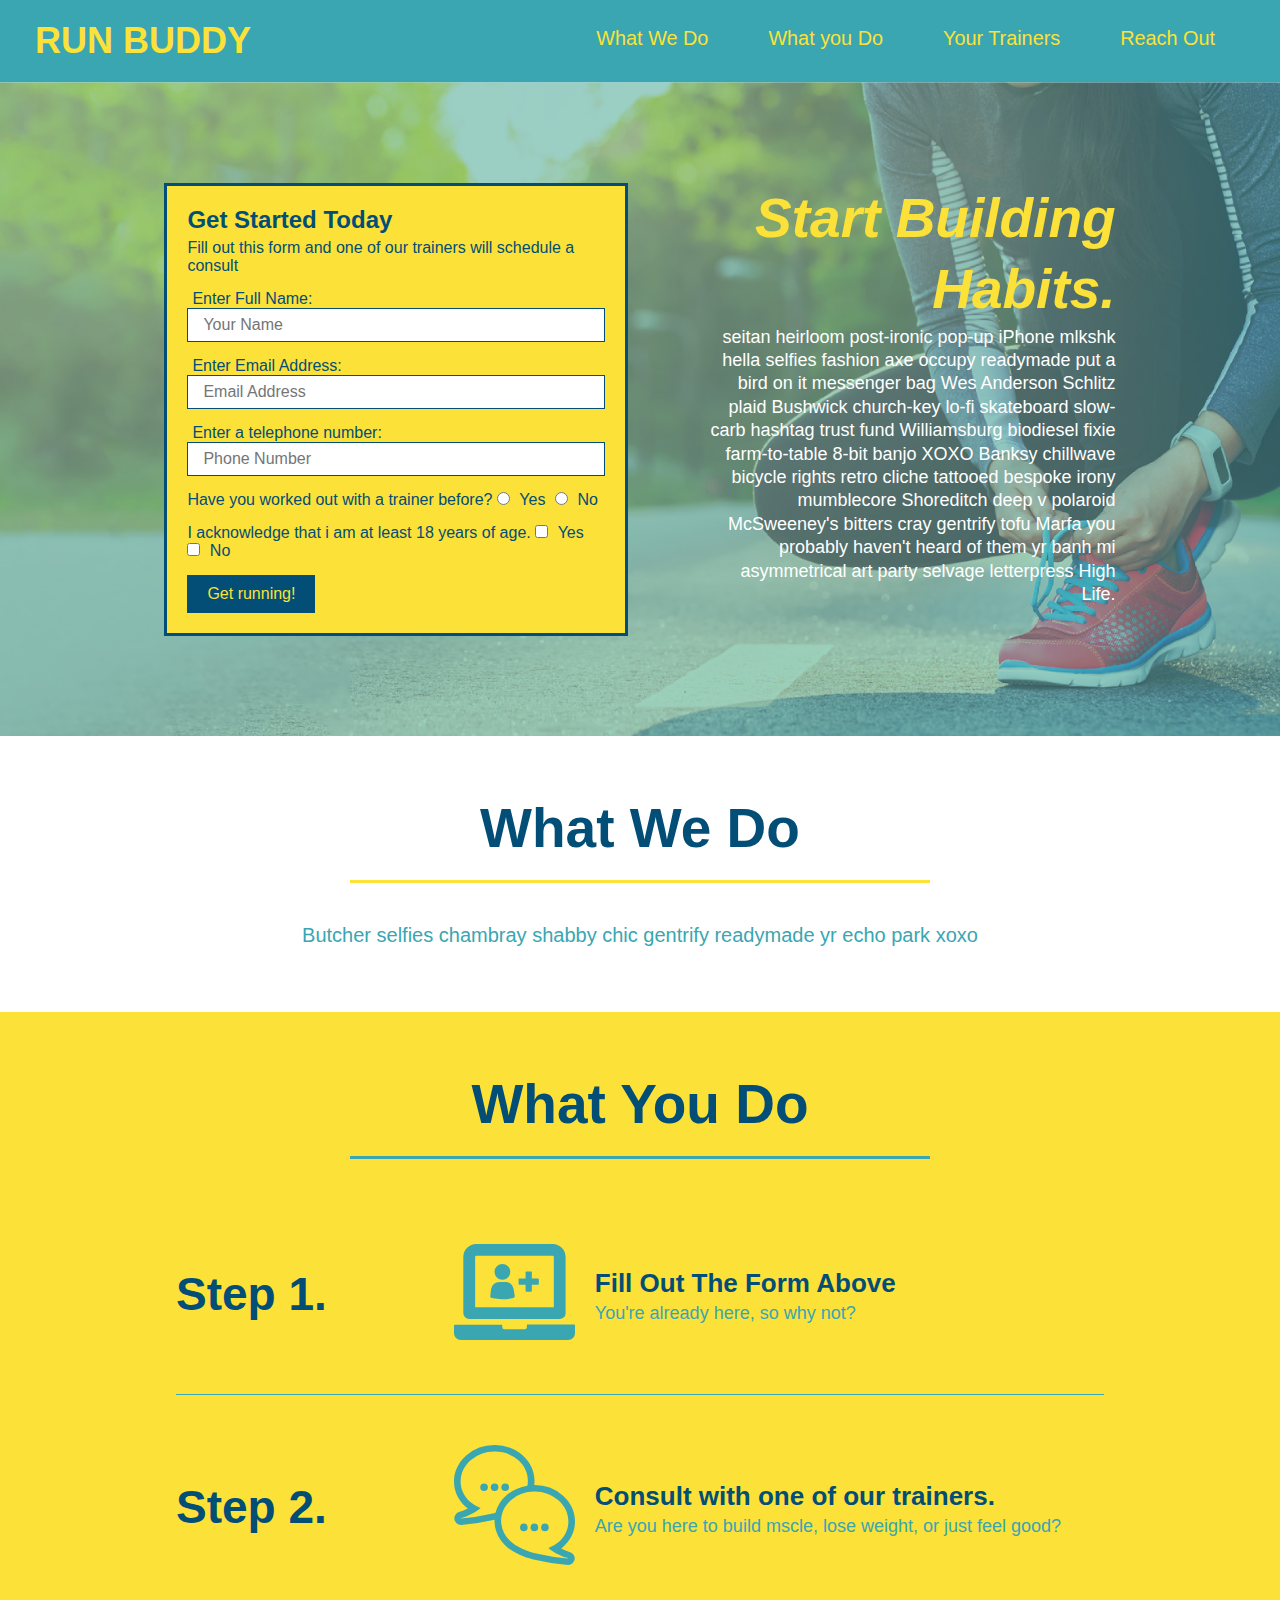
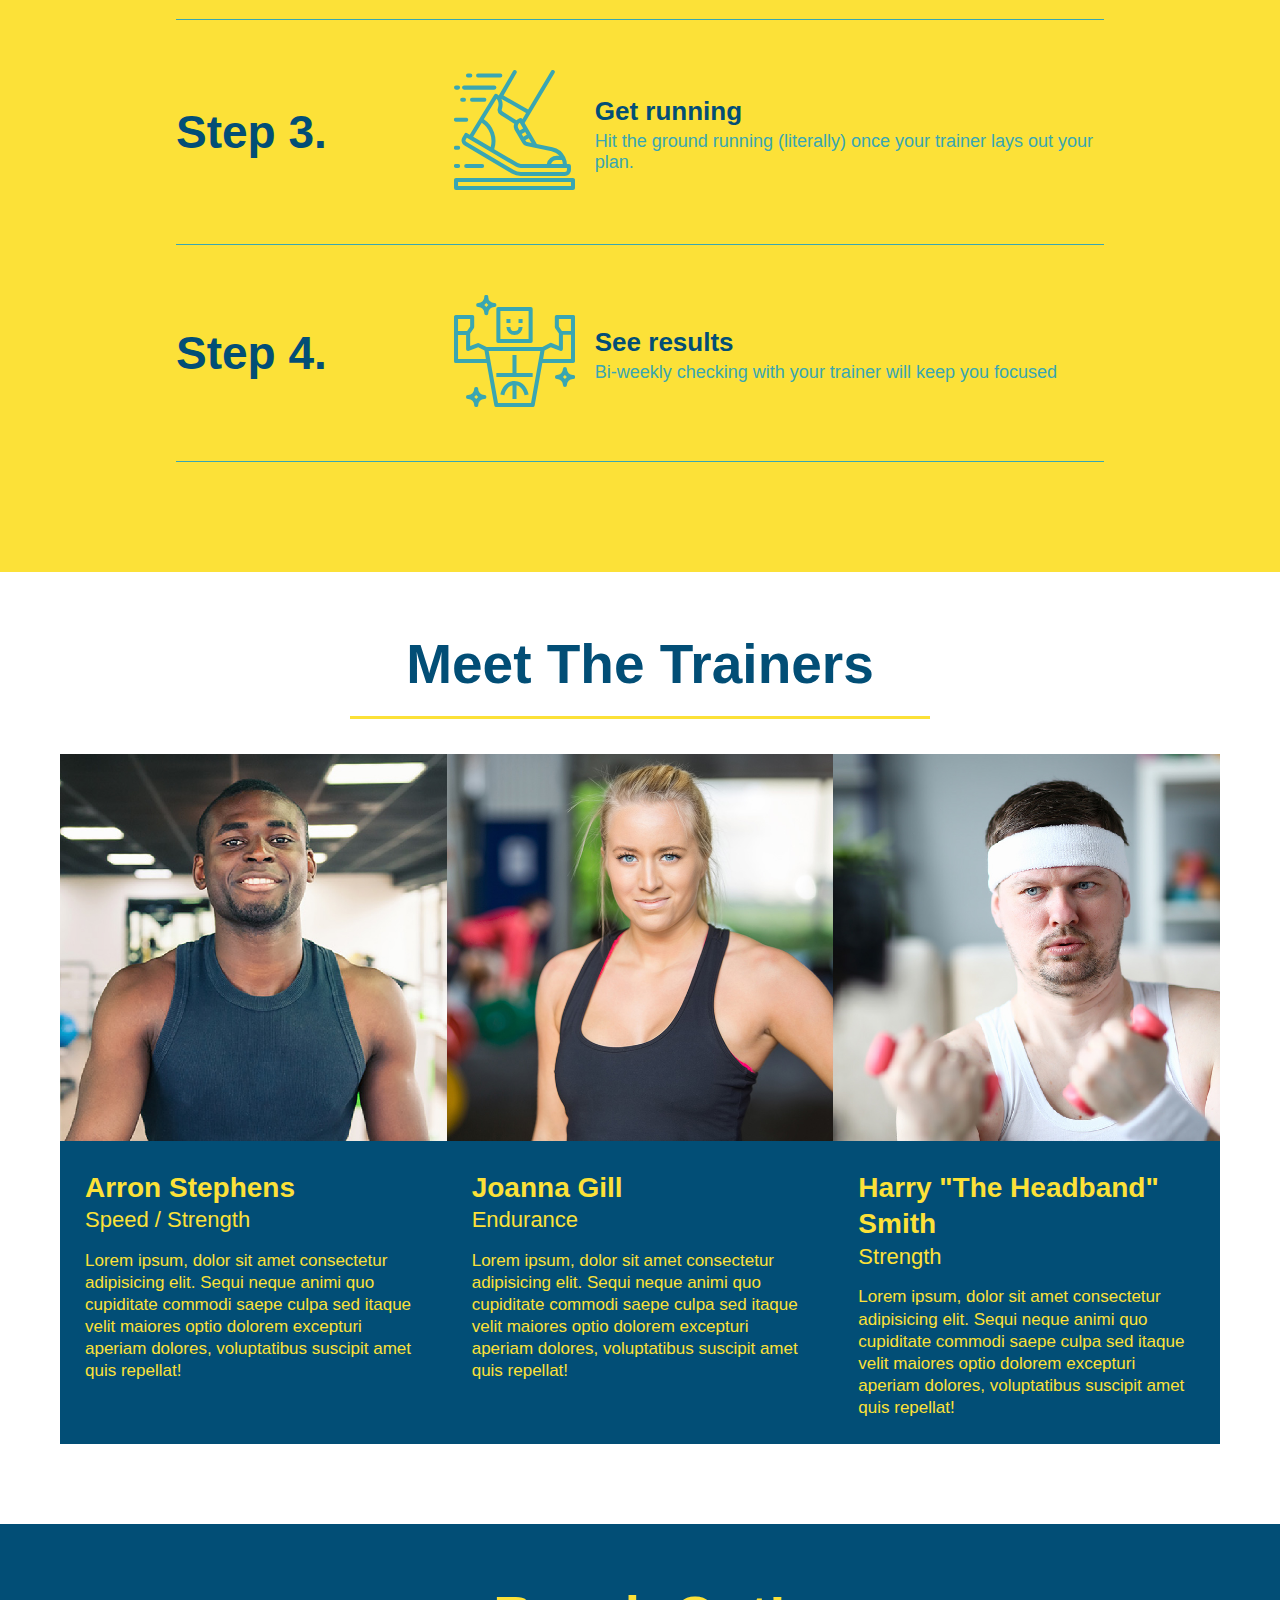
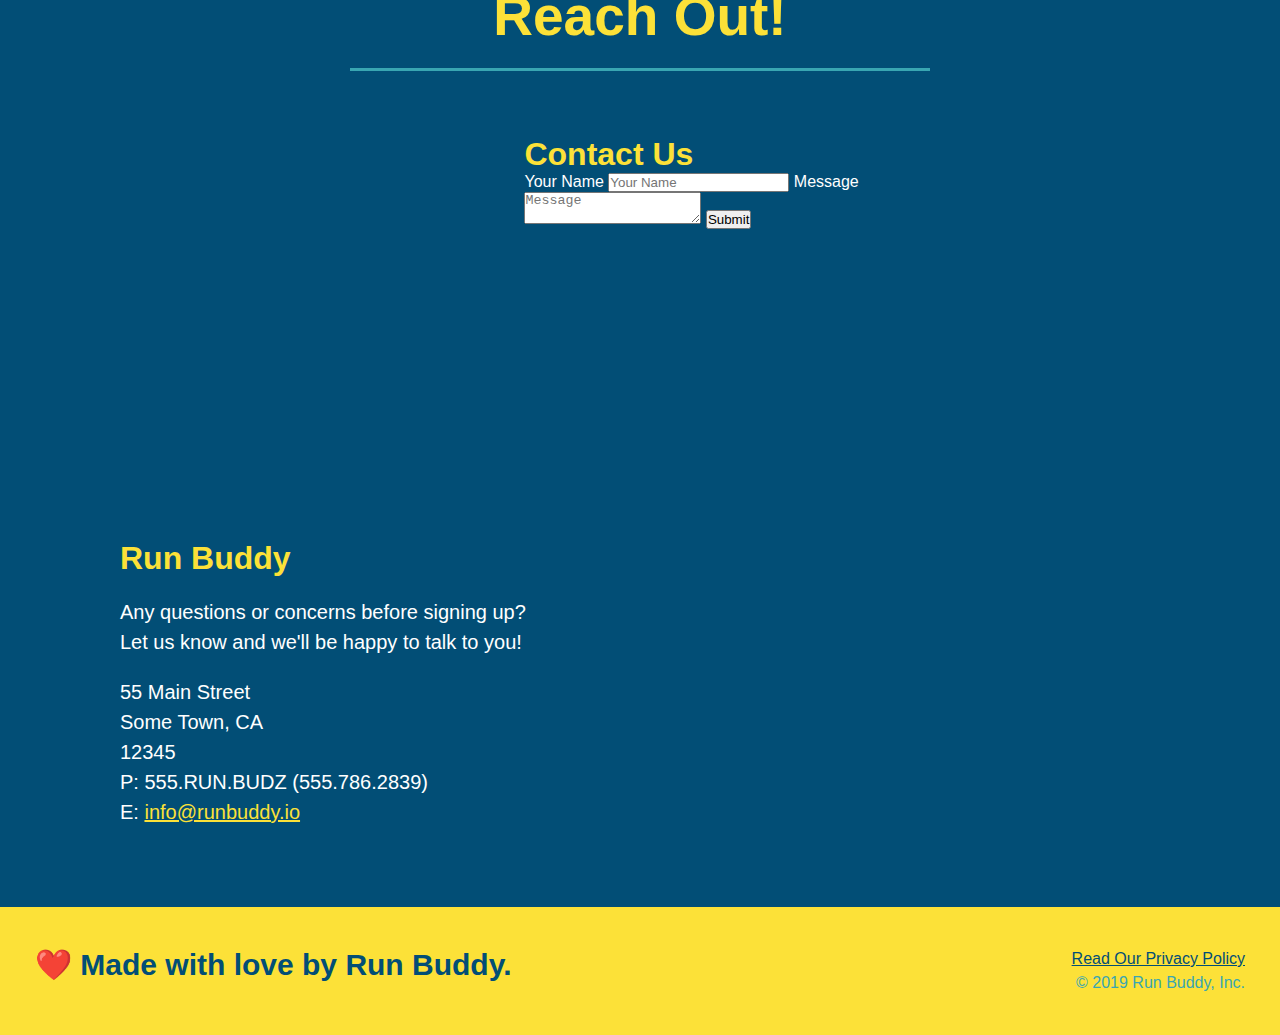
==== commit d2a65ec2: "add flexbox to the trainers" ====
--- a/index.html
+++ b/index.html
@@ -154,17 +154,20 @@
     </section>
 
     <!--"meet the trainers"section-->
-    <section id="your-trainers" class="trainers">
-        <div class="flex-row">
-        <h2 class="section-title primary-border">Meet the Trainers
-        </h2>
-        </div>
+    <section id="your-trainers">
+        <div class="flex-row">
+          <h2 class="section-title primary-border">
+            Meet The Trainers
+          </h2>
+        </div>
+        
+    <div class="trainers">
         <article class="trainer">
             <img src="./assets/images/trainer-1.jpg" 
             alt="Arron Stephens in his workout clothes ready to pump iron"/>
-            <div class="trainer-bio text-left">
-                <h3>Arron Stephens</h3>
-                <h4>Speed / Strength</h4>
+            <div class="trainer-bio">
+                <h3 class="trainer-name">Arron Stephens</h3>
+                <h4 class="trainer-role">Speed / Strength</h4>
                 <p> Lorem ipsum, dolor sit amet consectetur adipisicing elit. Sequi neque animi quo cupiditate commodi saepe culpa sed
                     itaque velit maiores optio dolorem excepturi aperiam dolores, voluptatibus suscipit amet quis repellat!
                 </p>
@@ -173,28 +176,29 @@
 
         <!--Second trainer bio-->
         <article class="trainer">
-            <div class="trainer-bio text-right">
-                <h3>Joanna Gill</h3>
-                <h4>Endurance</h4>
+            <img src="./assets/images/trainer-2.jpg" alt="Joanna Gill cooling off after a workout"/>
+            <div class="trainer-bio">
+                <h3 class="trainer-name">Joanna Gill</h3>
+                <h4 class="trainer-role">Endurance</h4>
                 <p>  Lorem ipsum, dolor sit amet consectetur adipisicing elit. Sequi neque animi quo cupiditate commodi saepe culpa sed
                     itaque velit maiores optio dolorem excepturi aperiam dolores, voluptatibus suscipit amet quis repellat!
                 </p>
             </div>
-            <img src="./assets/images/trainer-2.jpg" alt="Joanna Gill cooling off after a workout"/>
         </article>
 
         <!--Third Trainer Bio-->
         <article class="trainer">
             <img src="./assets/images/trainer-3.jpg" alt="harry smith wearing a headband and lifting comically small pink weights"/>
             <div class="trainer-bio text-left">
-                <h3>Harry "The Headband" Smith</h3>
-                <h4>Strength</h4>
+                <h3 class="trainer-name">Harry "The Headband" Smith</h3>
+                <h4 class="trainer-role">Strength</h4>
                 <p>Lorem ipsum, dolor sit amet consectetur adipisicing elit. Sequi neque animi quo cupiditate commodi saepe culpa sed
                     itaque velit maiores optio dolorem excepturi aperiam dolores, voluptatibus suscipit amet quis repellat!
                 </p>
             </div>
         </article>
     </section>
+</div>
 
     <!--"Reach out"section-->
     <section id="reach-out" class="contact">
--- a/assets/css/styles.css
+++ b/assets/css/styles.css
@@ -231,41 +231,41 @@
 
 /* Your trainers start */
 .trainers {
+    width: 100%;
+    margin: 0 auto;
+    display: flex;
+    flex-wrap: wrap;
+    justify-content: space-around;
 }
 
 .trainer {
-    width: 900px;
-    margin: 0 auto 30px auto;
+    margin: 0 auto 20px auto;
     background: #024e76;
     color: #fce138;
-    overflow: auto;
+    flex: 1;
 }
 
 .trainer img {
-    width: 35%;
-    float: left;
+    width: 100%;
 }
 
 .trainer-bio {
-    padding: 35px;
-    float: left;
-    width: 65%;
+    padding: 25px;
+    line-height: 1.3;
 }
 
 .trainer-bio h3 {
-    font-size: 32px;
-    margin-bottom: 8px;
+    font-size: 28px;
 }
 
 .trainer-bio h4{
     font-weight: lighter;
-    font-size: 26px;
-    margin-bottom: 25px;
+    font-size: 22px;
+    margin-bottom: 15px;
 }
 
 .trainer-bio p {
     font-size: 17px;
-    line-height: 1.3;
 }
 /* Your trainers end */
 
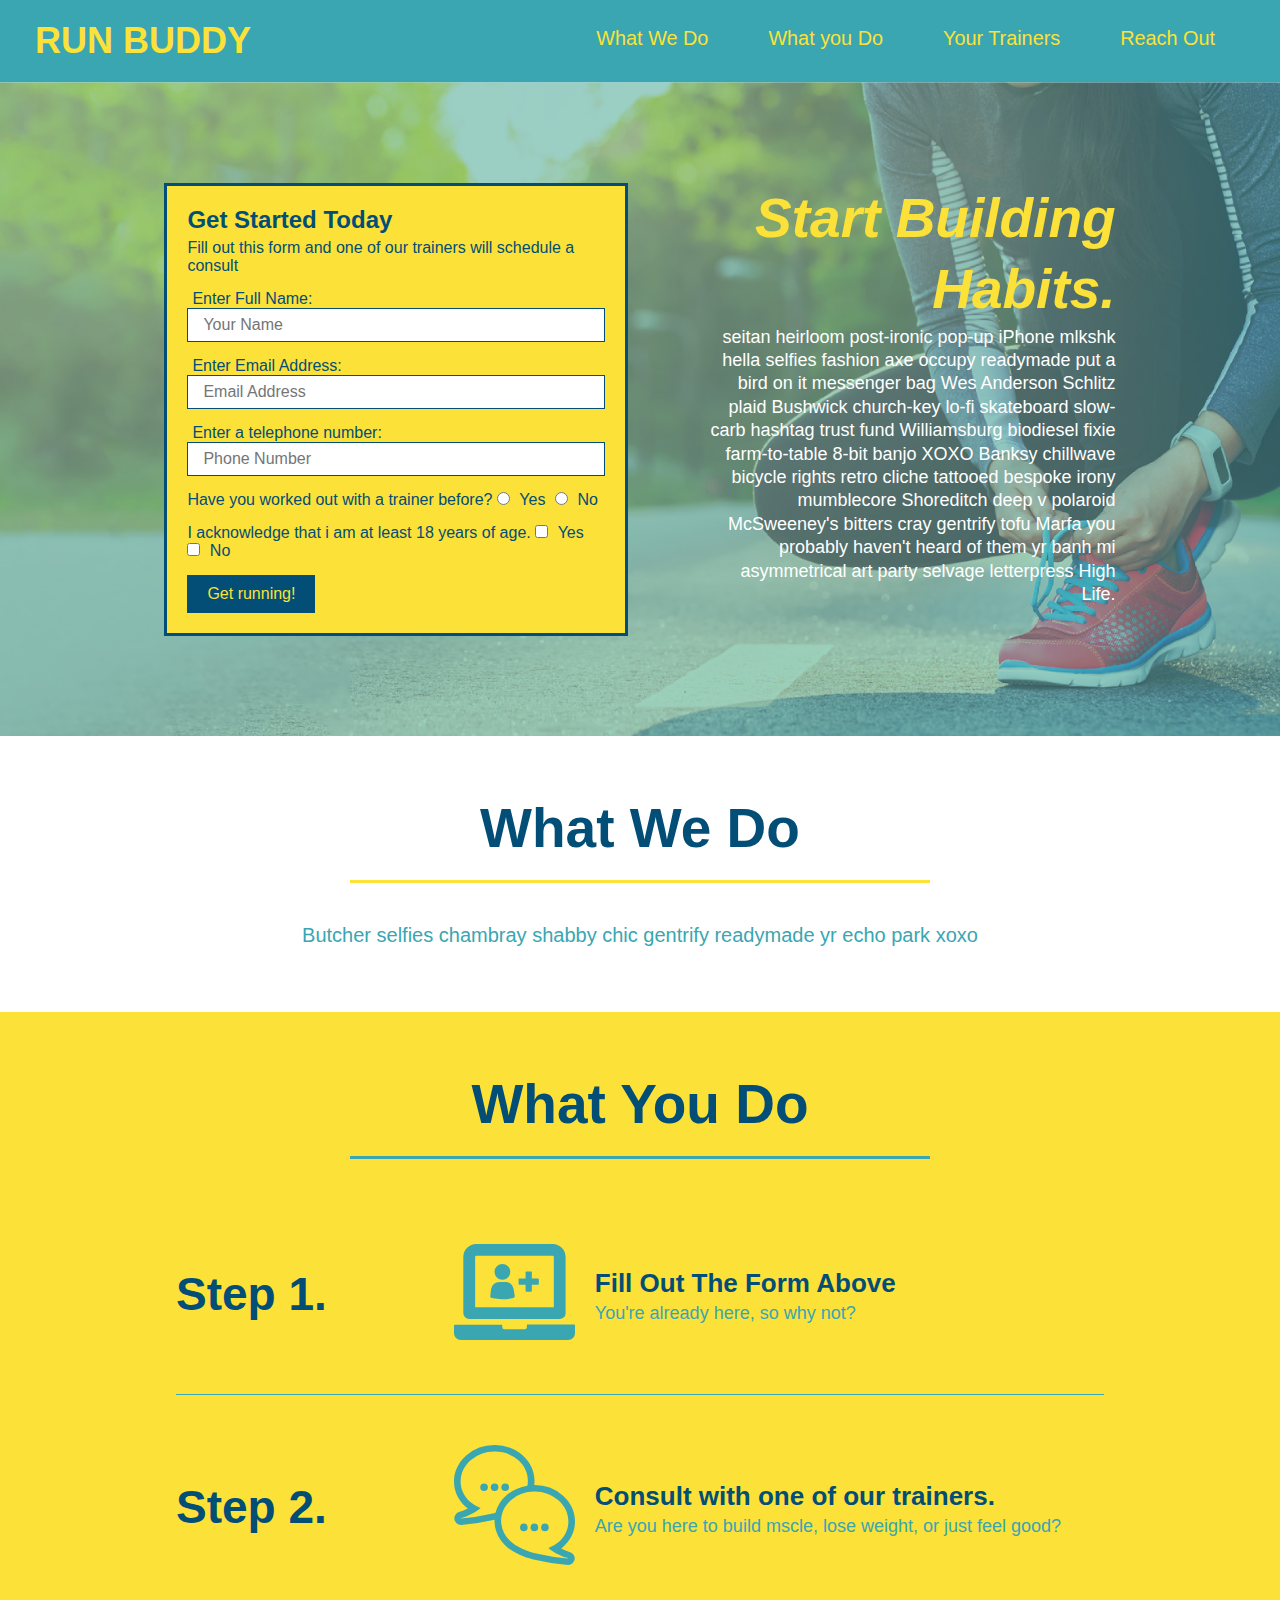
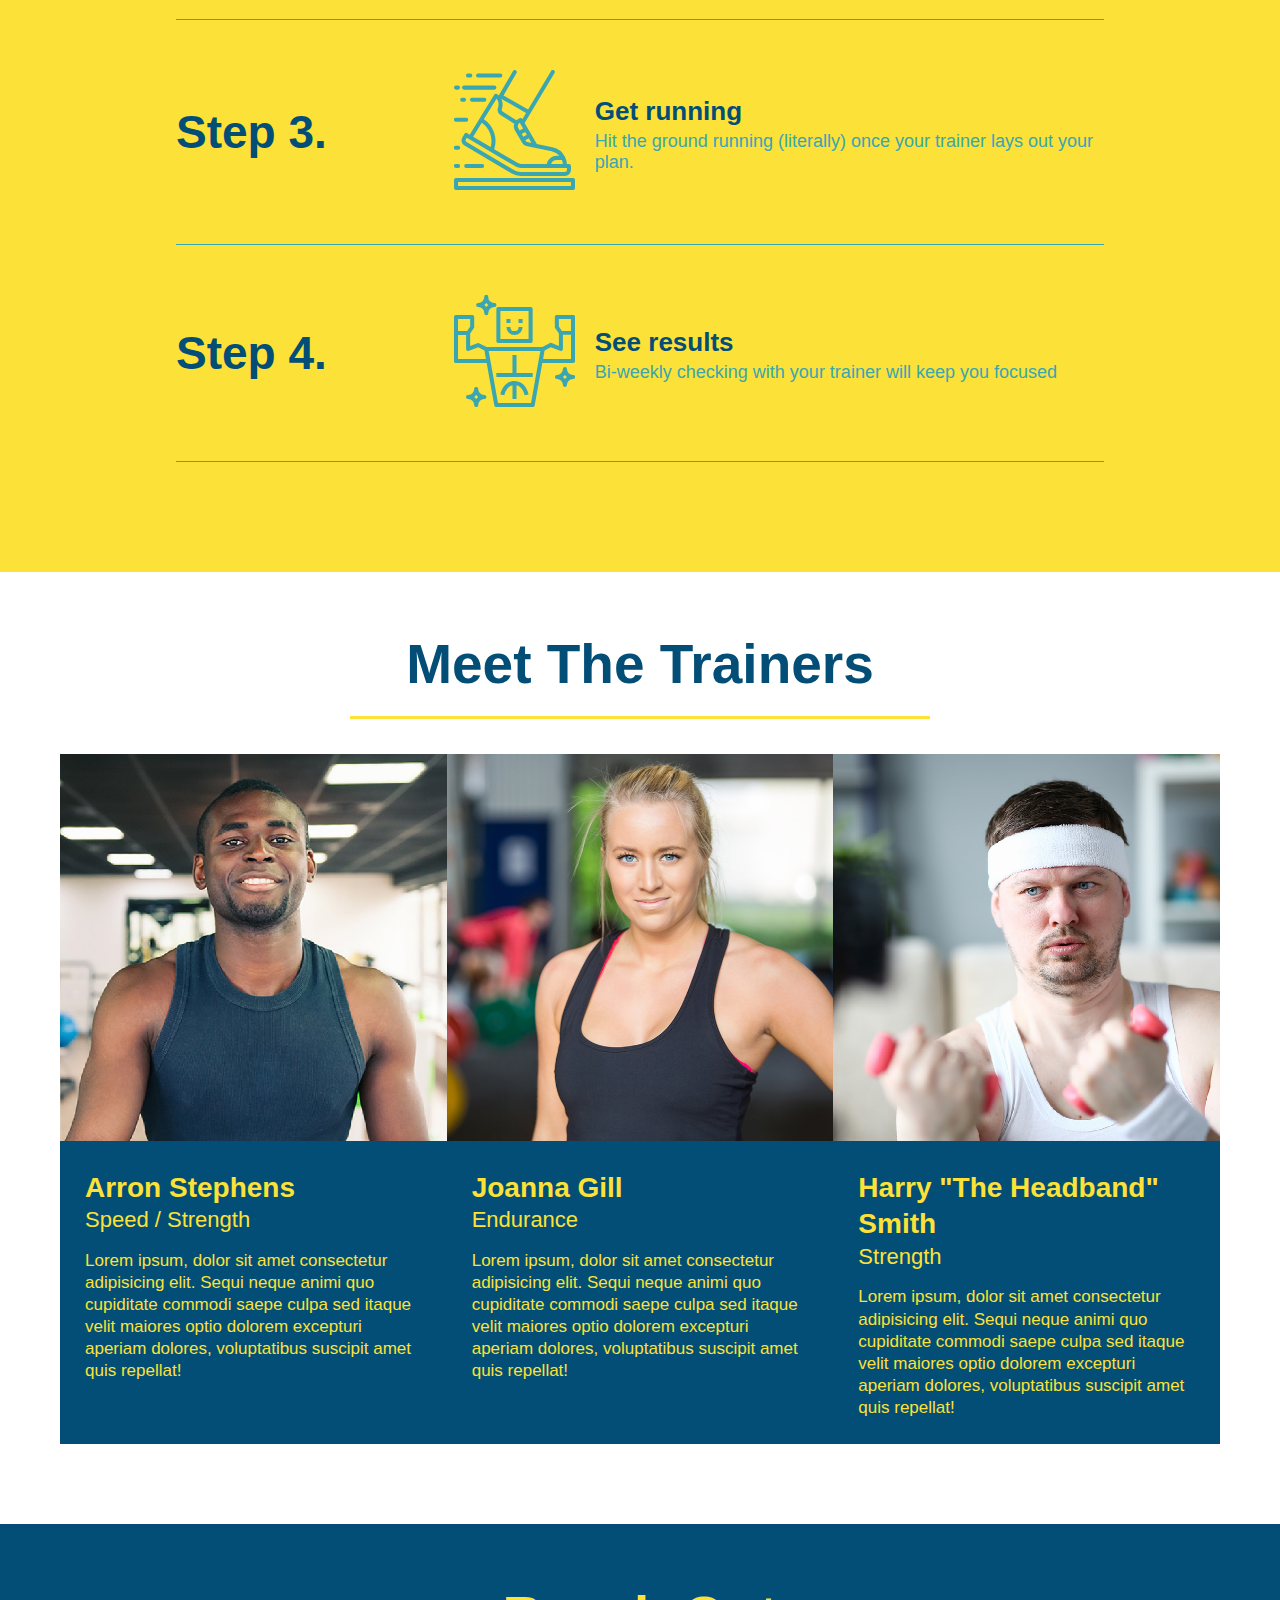
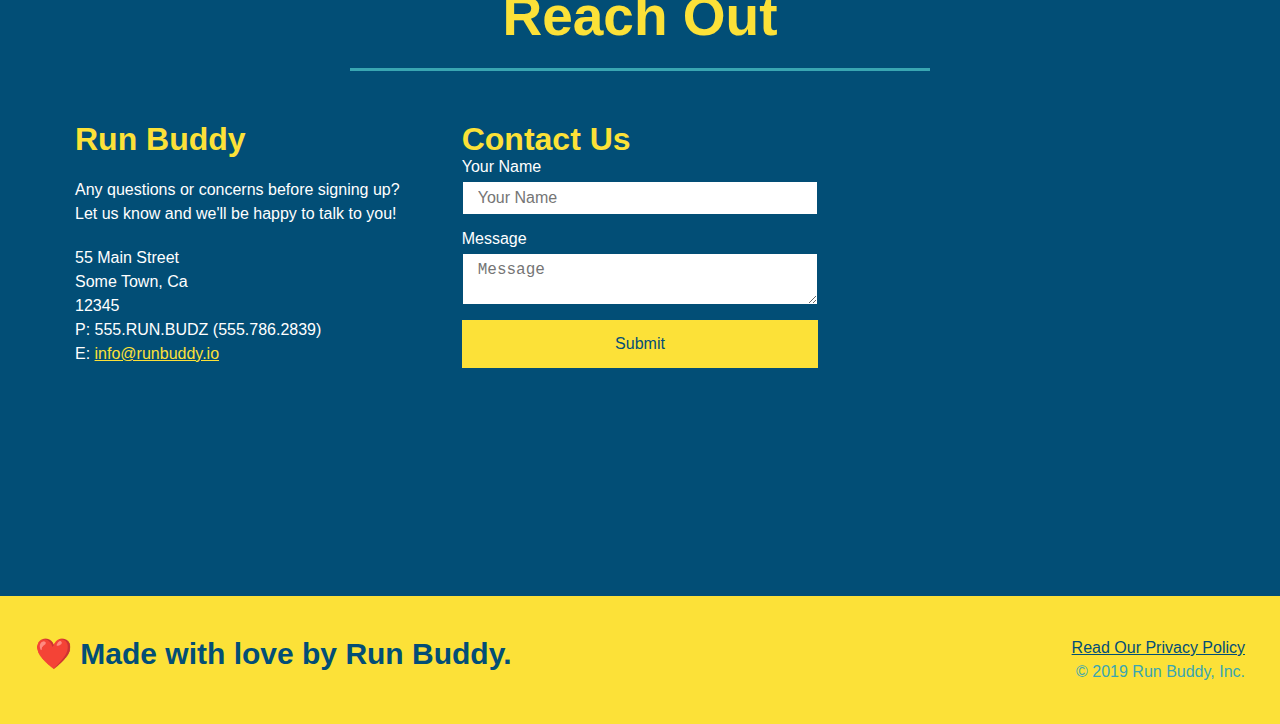
==== commit bdc6a70f: "added flex box to contact us section" ====
--- a/index.html
+++ b/index.html
@@ -160,7 +160,7 @@
             Meet The Trainers
           </h2>
         </div>
-        
+
     <div class="trainers">
         <article class="trainer">
             <img src="./assets/images/trainer-1.jpg" 
@@ -202,39 +202,49 @@
 
     <!--"Reach out"section-->
     <section id="reach-out" class="contact">
-        <h2 class="section-title secondary-border">Reach Out!</h2>
+        <div class="flex-row">
+          <h2 class="section-title secondary-border">
+            Reach Out
+          </h2>
+        </div>
+  
         <div class="contact-info">
+          <div>
+            <h3>Run Buddy</h3>
+            <p>
+              Any questions or concerns before signing up? 
+              <br/>
+              Let us know and we'll be happy to talk to you!
+            </p>
+  
+            <address>
+              55 Main Street <br/>
+              Some Town, Ca <br/>
+              12345<br/>
+              P: 555.RUN.BUDZ (555.786.2839)<br/>
+              E: <a href="mailto:info@runbuddy.io">info@runbuddy.io</a>
+            </address>
+            
+          </div>
+  
+          <div class="contact-form">
+            <h3>Contact Us</h3>
+            <form>
+              <label for="contact-name">Your Name</label>
+              <input type="text" id="contact-name" placeholder="Your Name" />
+          
+              <label for="contact-message">Message</label>
+              <textarea id="contact-message" placeholder="Message"></textarea>
+          
+              <button type="submit">Submit</button>
+            </form>
+          </div>
+
             <iframe src="https://www.google.com/maps/embed?pb=!1m18!1m12!1m3!1d3164.301430823677!2d-77.59798588435275!3d37.524391134297616!2m3!1f0!2f0!3f0!3m2!1i1024!2i768!4f13.1!3m3!1m2!1s0x89b16d1ab0356607%3A0xfdceb5b7cb9ac1b3!2s11112%20Guilford%20Rd%2C%20Richmond%2C%20VA%2023235!5e0!3m2!1sen!2sus!4v1637919409954!5m2!1sen!2sus" 
             style="border:0;" 
             allowfullscreen="" 
             loading="lazy">
             </iframe>
-
-            <div class="contact-form">
-            <h3>Contact Us</h3>
-            <form>
-                <label for="contact-name">Your Name</label>
-                <input type="text" id="contact-name" placeholder="Your Name"/>
-
-                <label for="contact-message">Message</label>
-                <textarea id="contact-message" placeholder="Message"></textarea>
-
-                <button type="submit">Submit</button>
-            </form>
-            </div>
-        <div>
-            <h3>Run Buddy</h3>
-            <p>Any questions or concerns before signing up?
-            <br />
-            Let us know and we'll be happy to talk to you!
-            </p>
-            <address>
-                55 Main Street <br/>
-                Some Town, CA <br/>
-                12345 <br/>
-                P: 555.RUN.BUDZ (555.786.2839)<BR/>
-                E: <a href="mailto:info@runbuddy.io">info@runbuddy.io</a>
-            </address>
         </div>
     </section>
 
--- a/assets/css/styles.css
+++ b/assets/css/styles.css
@@ -286,16 +286,10 @@
 }
 
 .contact-info iframe {
-    width: 400px;
     height: 400px;
 }
 
 .contact-info div {
-    width: 410px;
-    display:inline-block;
-    vertical-align:top;
-    text-align: left;
-    margin: 30px 0 0 60px;
     color:white;
 }
 
@@ -308,12 +302,45 @@
 .contact-info address {
     margin: 20px 0;
     line-height: 1.5;
-    font-size:20px;
+    font-size:16px;
     font-style: normal;
 }
 
 .contact-info a {
     color:#fce138;
+}
+
+.contact-info {
+    display: flex;
+    justify-content: space-between;
+    flex-wrap: wrap;
+}
+
+.contact-info > * {
+    flex: 1;
+    margin: 15px;
+}
+
+.contact-form input,
+.contact-form textarea {
+    border: 1px solid #024e76;
+    display: block;
+    padding: 7px 15px;
+    font-size: 16px;
+    color:#024e76;
+    width: 100%;
+    margin-bottom: 15px;
+    margin-top: 5px;
+}
+
+.contact-form button {
+    width: 100%;
+    border: none;
+    background: #fce138;
+    color:#024e76;
+    text-align:center;
+    padding: 15px 0;
+    font-size: 16px;
 }
 /* Reach out end */
  /* Adding flex start */
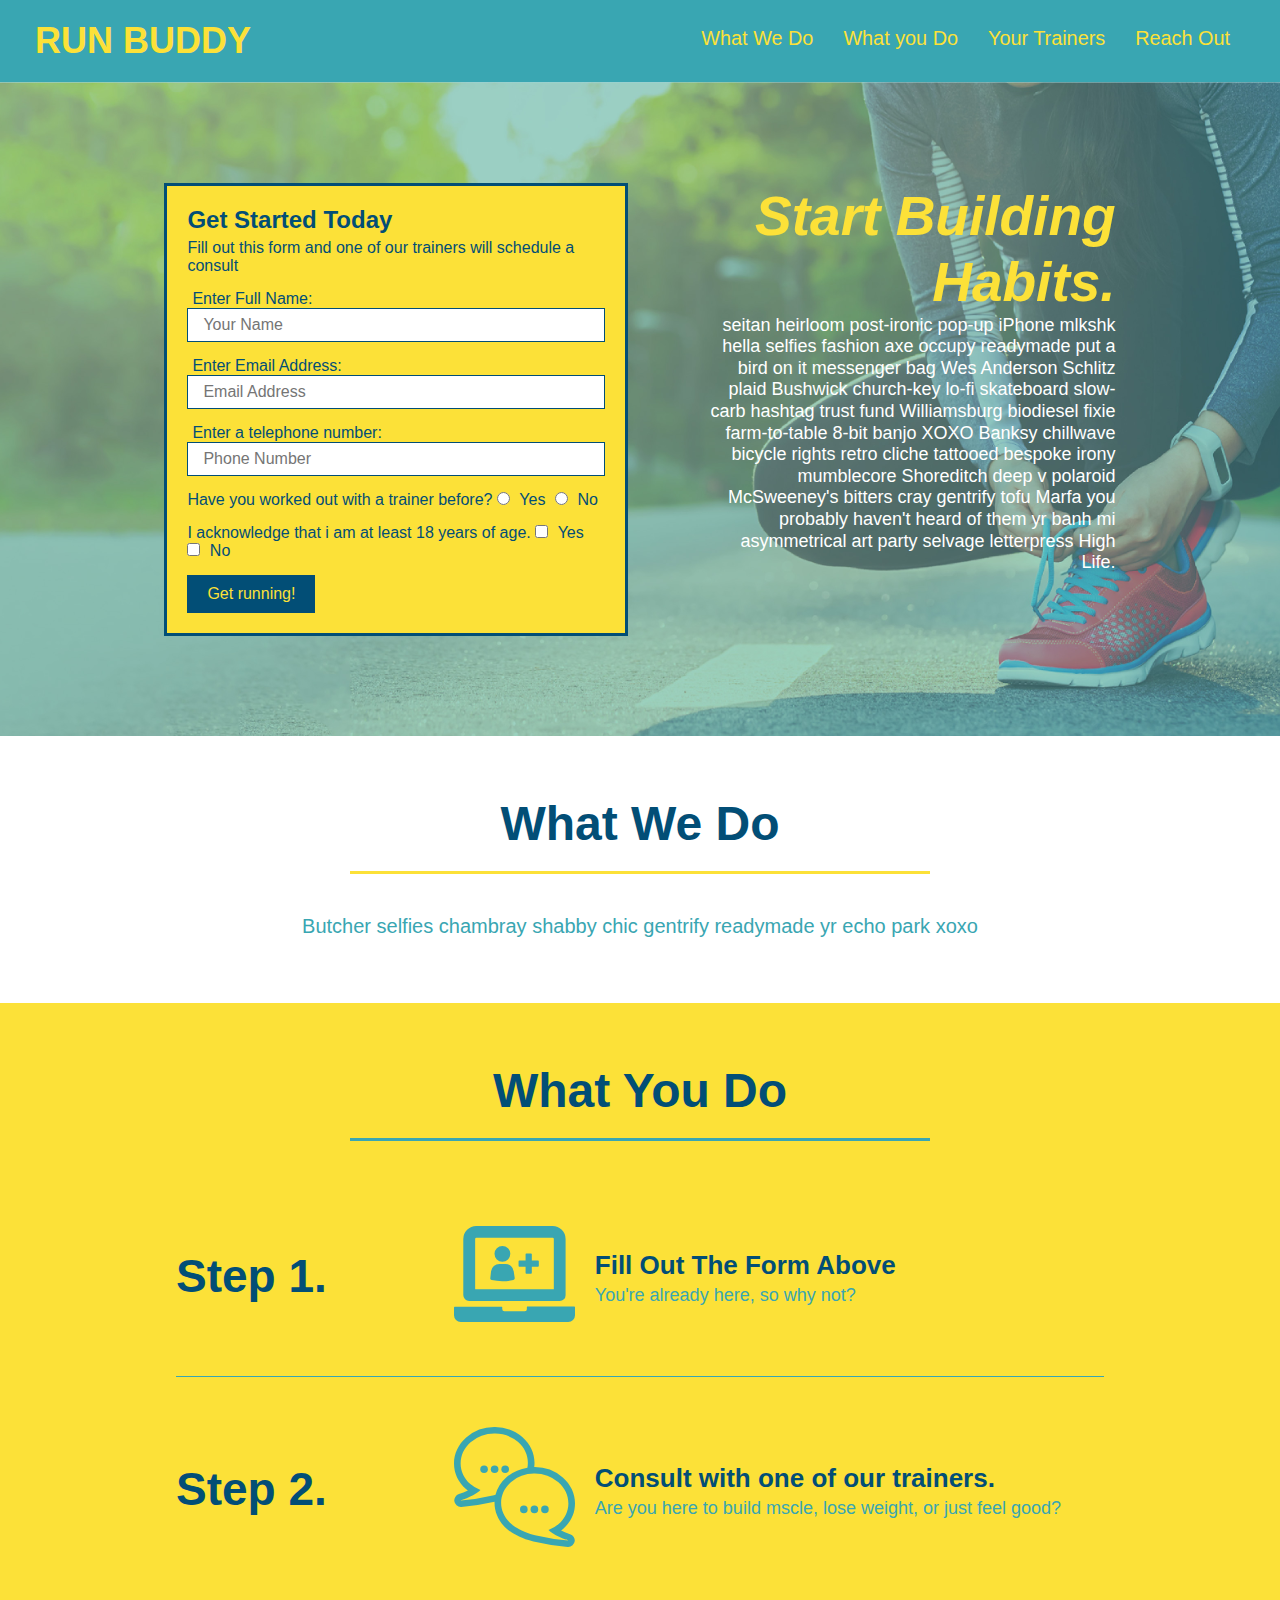
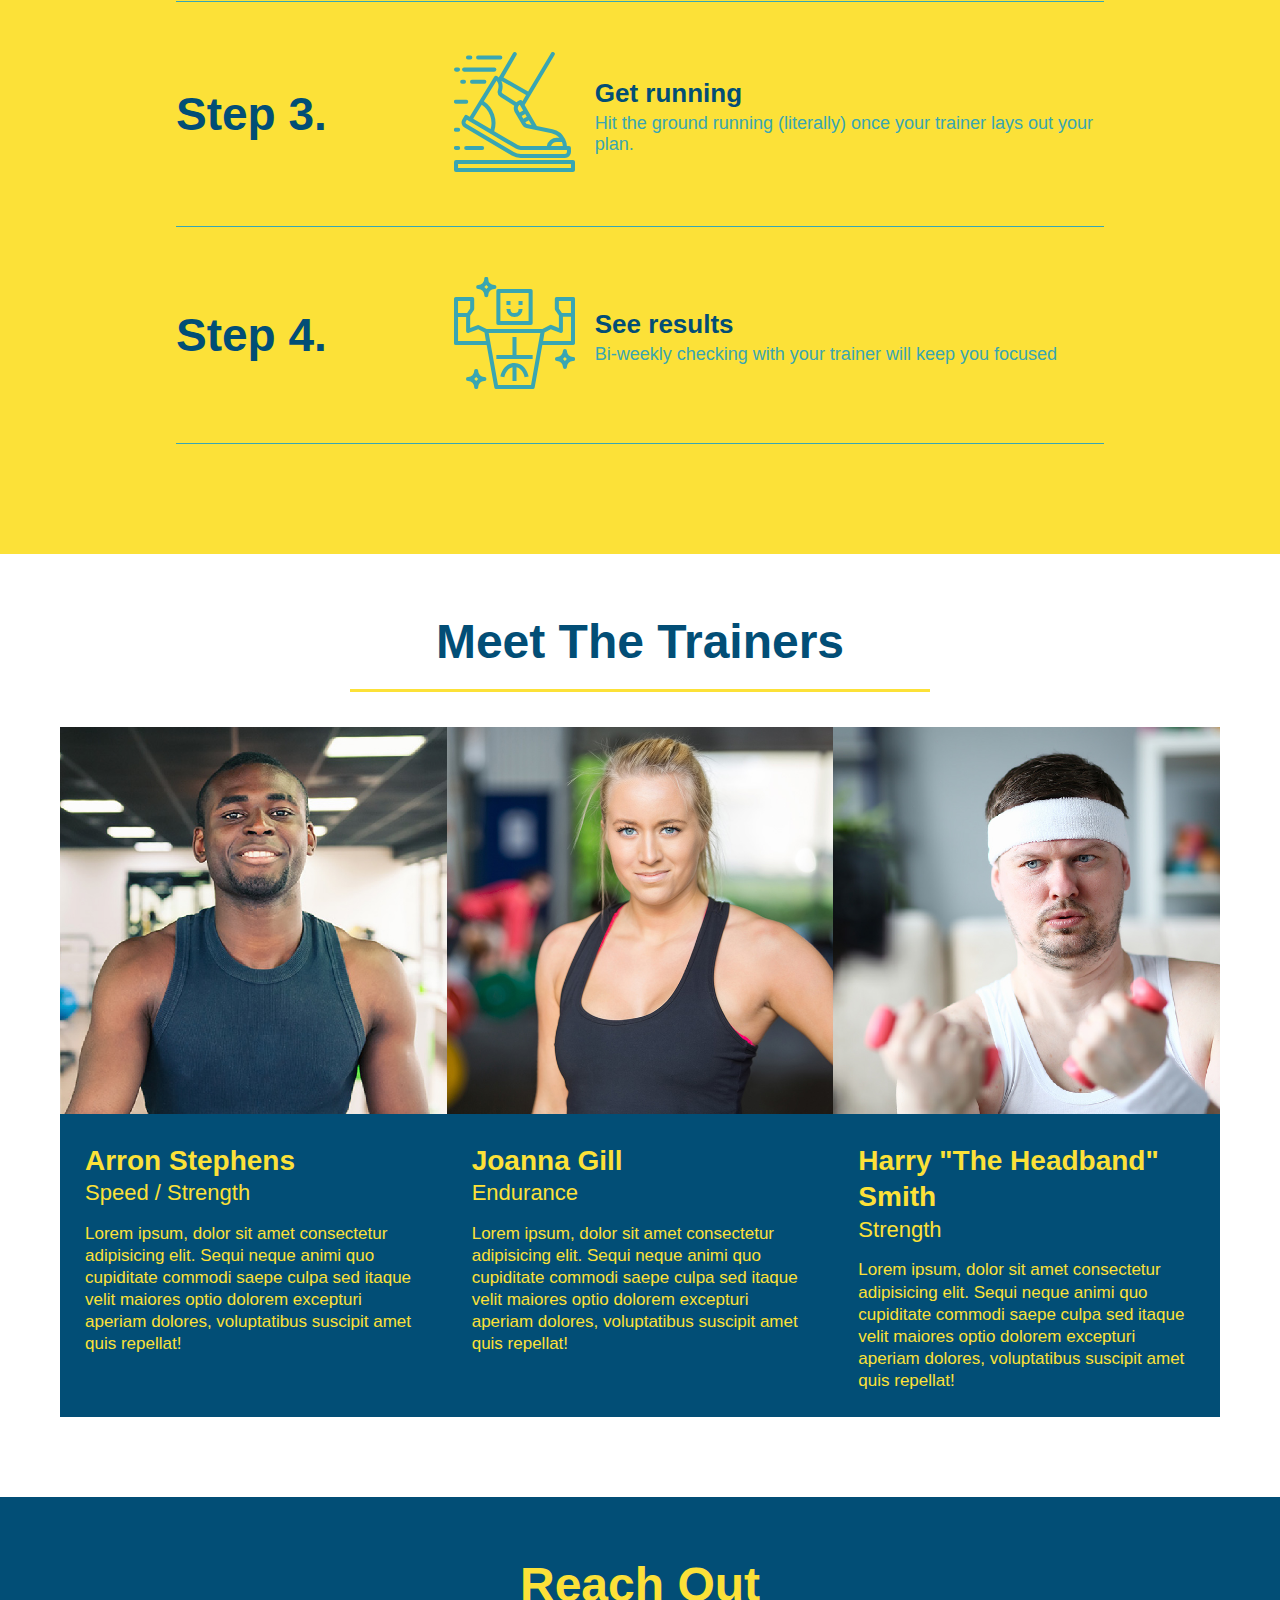
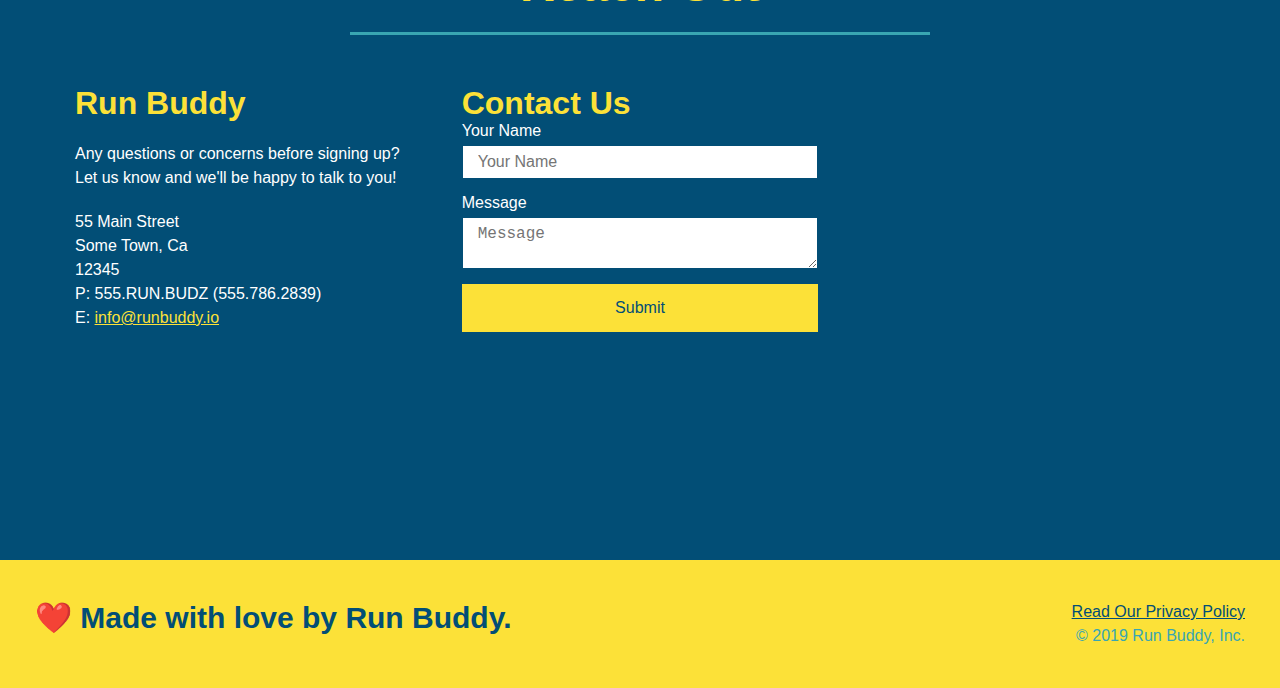
==== commit c6cb9b77: "added mediaqueries to make site mobile compatible" ====
--- a/index.html
+++ b/index.html
@@ -1,6 +1,7 @@
 <!DOCTYPE html>
 <html lang="en">
     <head>
+        <meta name="viewport" content="width=device-width, initial-scale=1.0"/>
         <meta charset="UTF-8"/>
         <title>Run Buddy</title>
         <!--Linking CSS to HTML-->
--- a/assets/css/styles.css
+++ b/assets/css/styles.css
@@ -45,7 +45,7 @@
 }
 
 header nav ul li a {
-    margin: 0 30px;
+    padding: 10px 15px;
     font-weight: lighter;
     font-size: 1.55vw;
 }
@@ -79,7 +79,7 @@
 }
 
 .section-title {
-    font-size: 55px;
+    font-size: 48px;
     color: #024e76;
     border-bottom: 3px solid;
     padding-bottom: 20px;
@@ -96,6 +96,7 @@
     display: flex;
     justify-content: center;
     flex-wrap: wrap;
+    align-items: flex-start;
 }
 
 .hero-cta {
@@ -104,7 +105,7 @@
     margin: 3.5%;
     color: #fff;
     font-size: 18px;
-    line-height: 1.3;
+    line-height: 1.2;
 }
 
 .hero-cta h2 {
@@ -348,3 +349,115 @@
  .flex-row {
      display:flex;
  }
+
+ /* Media query for smaller desktop screens and smaller */
+ @media screen and (max-width:980px) {
+     /* this will be applied on any screen smaller then 980px */
+     header {
+         padding-bottom: 0;
+         justify-content: center;
+     }
+     
+     header h1 {
+         width: 100%;
+         text-align:center;
+     }
+
+     header nav ul {
+         margin-top: 20px;
+         width: 100%;
+         justify-content: center;
+     }
+
+     header nav ul li a {
+         font-size: 20px;
+     }
+
+     footer h2, footer div {
+         text-align: center;
+         width: 100%;
+     }
+     
+     .hero-cta, .hero-form {
+         width: 100%;
+     }
+
+     .hero-cta {
+         text-align: center;
+     }
+
+     .section-title {
+         width: 80%;
+     }
+
+     .trainer {
+         flex: 0 70%;
+     }
+
+     .contact-info iframe {
+         flex: 1 100%;
+     }
+ }
+
+ /* Media query for tablets and smaller */
+ @media screen and (max-width: 768px) {
+      /* this will be applied on any screen between 768px and 575px */
+      section {
+          padding: 30px 15px;
+      }
+      
+      .step h3 {
+          flex: 1 100%;
+          text-align: center;
+      }
+
+      .step-info {
+          flex: 2 100%;
+          text-align:center;
+          justify-content: center;
+      }
+
+      .step-img {
+          flex: 0 32%;
+          margin-right: 0;
+          margin-top: 15px;
+          margin-bottom: 15px;
+      }
+
+      .step-text {
+          flex: 100%;
+      }
+  }
+
+    
+ /* Media query for mobile phones and smaller */
+ @media screen and (max-width: 575px) {
+/* this will be applied on any screen smaller than 575px */
+    .hero-form button {
+        width: 100%;
+    }
+
+    .section-title {
+        width: 95%;
+    }
+
+    .intro p {
+        width: 100%;
+    }
+
+    .trainer {
+        flex: 0 100%;
+    }
+
+    .contact-info {
+        text-align:center;
+    }
+
+    .contact-info > * {
+        flex: 0 100%;
+    }
+    
+    .contact-form {
+        order: 3;
+    }
+ }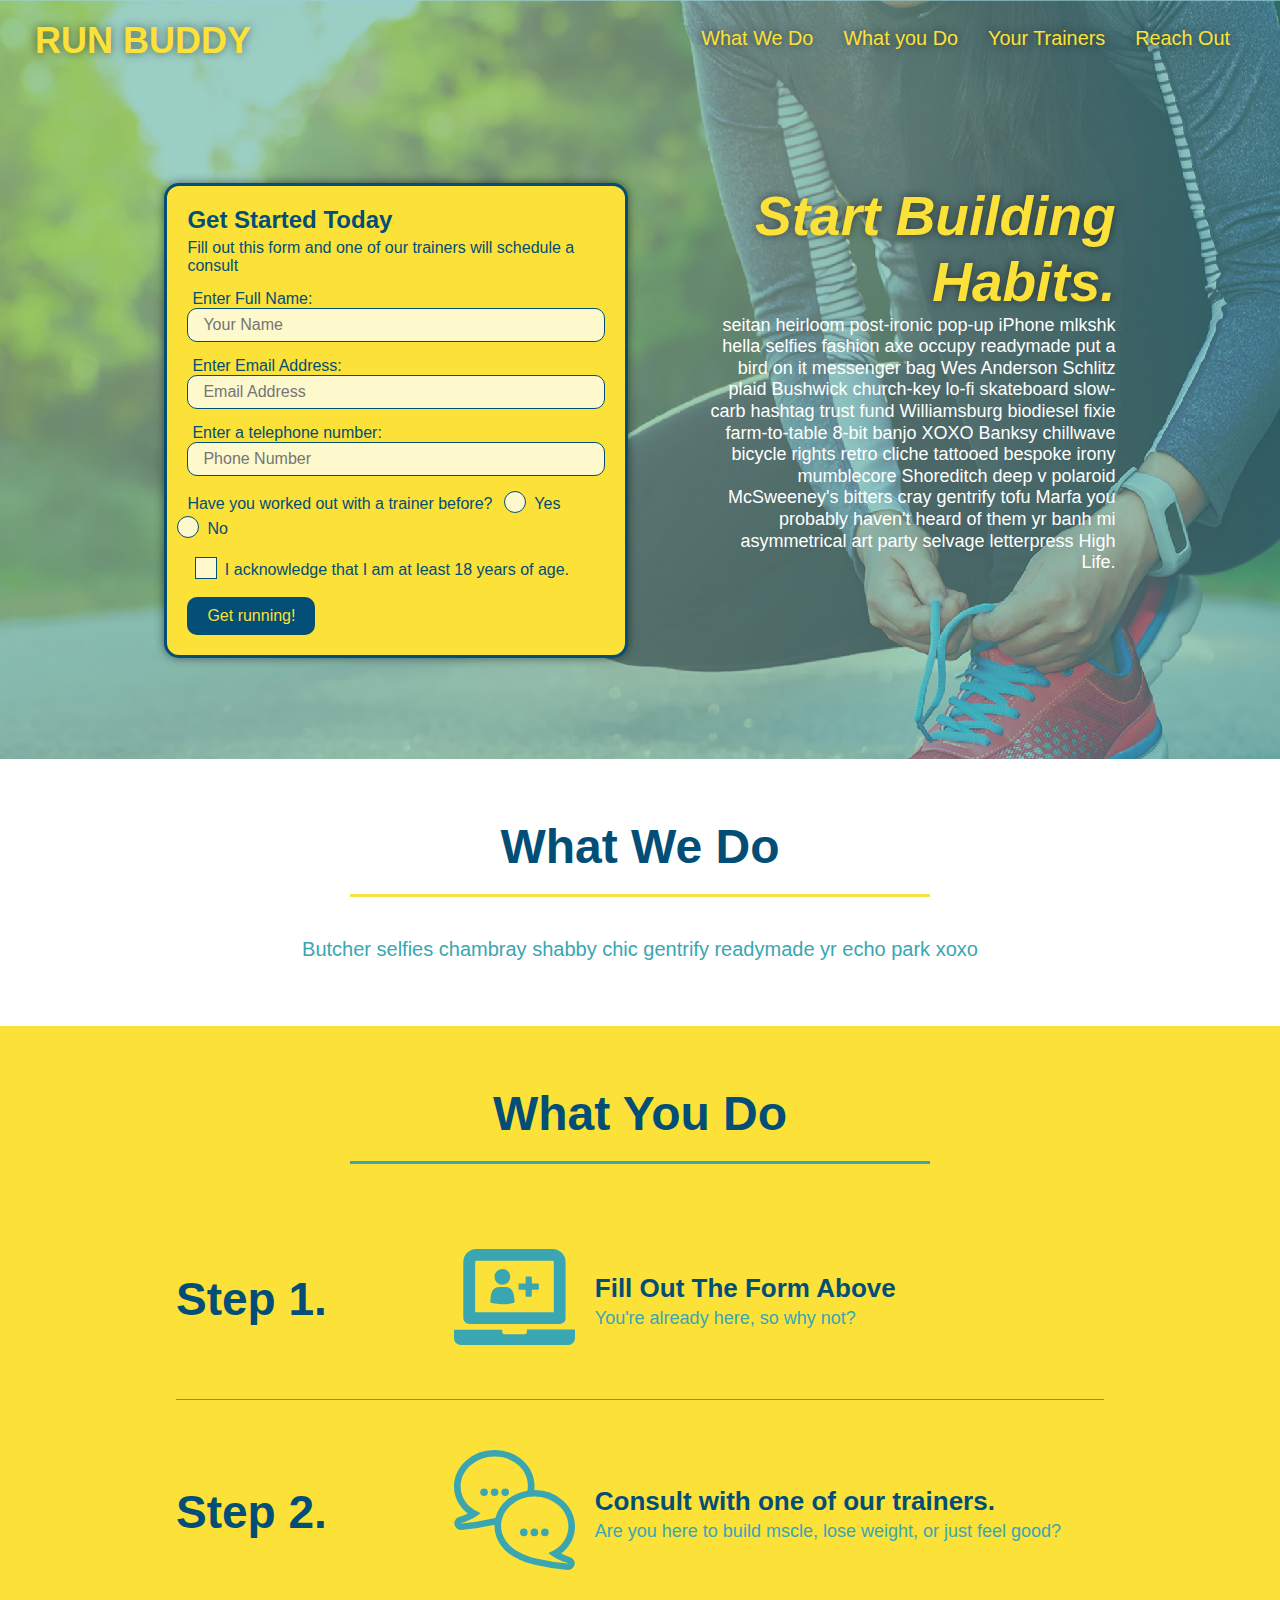
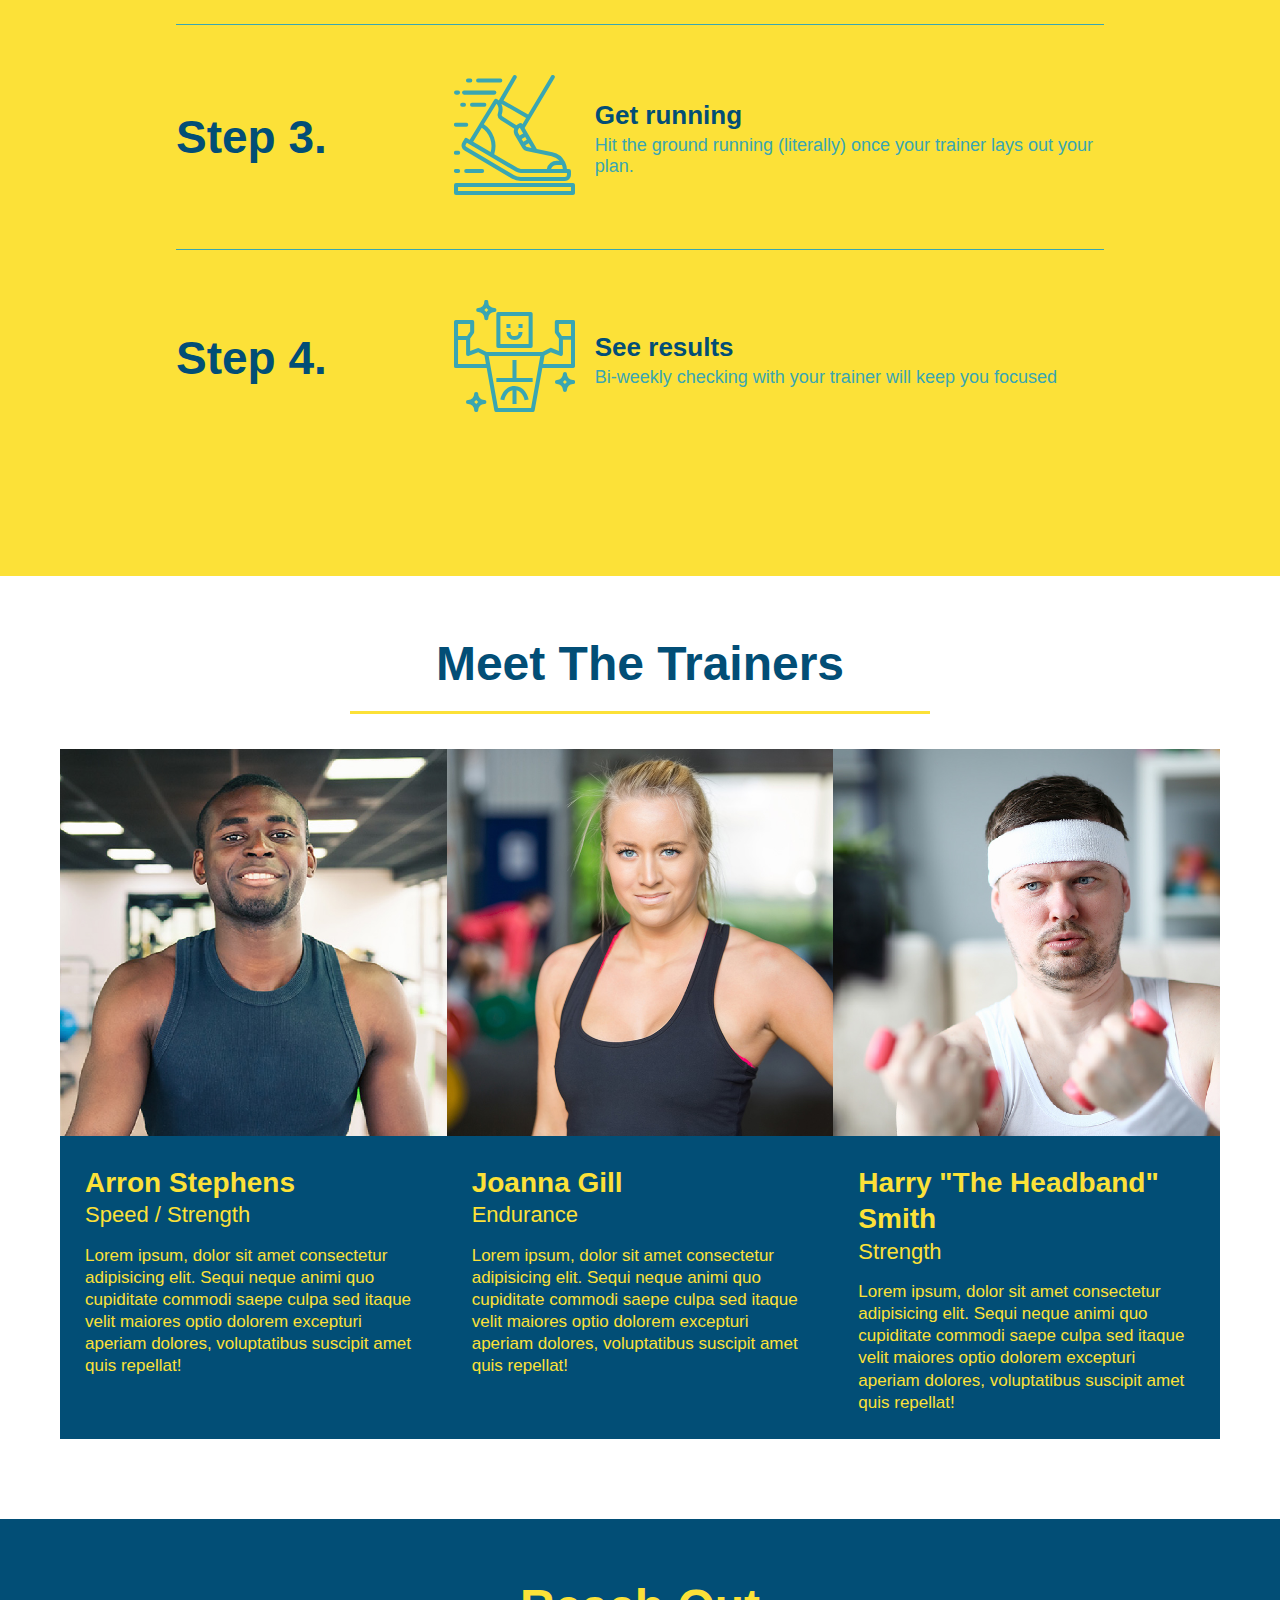
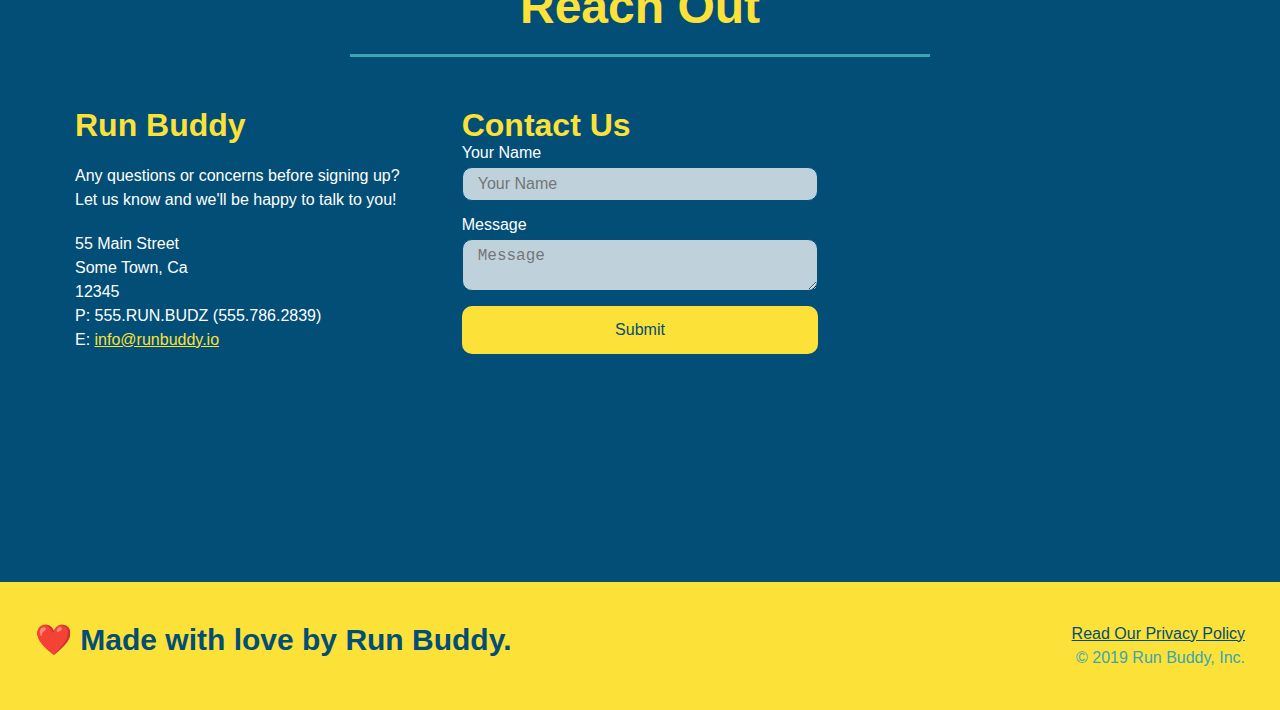
==== commit 86d70272: "final css touches" ====
--- a/index.html
+++ b/index.html
@@ -51,20 +51,21 @@
             <label for="phone">Enter a telephone number:</label>
             <input type="tel" placeholder="Phone Number" name="phone" id="phone" class="form-input"/>
             <p>
-                Have you worked out with a trainer before?
-                <input type="radio" name="trainer-confirm" id="trainer-yes"/>
+              Have you worked out with a trainer before?
+              <span class="radio-wrapper">
+                <input type="radio" name="trainer-confirm" id="trainer-yes" />
                 <label for="trainer-yes">Yes</label>
-
-                <input type="radio" name="trainer-confirm" id="trainer-no"/>
+              </span>
+              <span class="radio-wrapper">
+                <input type="radio" name="trainer-confirm" id="trainer-no" />
                 <label for="trainer-no">No</label>
+              </span>
             </p>
             <p>
-                I acknowledge that i am at least 18 years of age.
-                <input type="checkbox" name="i-yes" id="i-yes">
-                <label for="i-yes">Yes</label>
-                
-                <input type="checkbox" name="i-no" id="i-no">  
-                <label for="i-no">No</label>
+              <span class="checkbox-wrapper">
+                <input type="checkbox" name="age-confirm" id="checkbox" />
+                <label for="checkbox">I acknowledge that I am at least 18 years of age.</label>
+              </span>
             </p>
             <button type="submit">
                 Get running!
--- a/assets/css/styles.css
+++ b/assets/css/styles.css
@@ -1,3 +1,9 @@
+:root {
+    --yellow: #fce138;
+    --dark-blue: #024e76;
+    --light-blue: #39a6b2;
+}
+
 /* Telling every element on the page to not have any margin or border unless we tell it to */
 *{
     margin: 0;
@@ -7,28 +13,37 @@
 
 body {
     /* More on this crazy alphannumerical value in a minute */
-    color: #39a6b2;
+    color: var(--light-blue);
     font-family:Arial, Helvetica, sans-serif
 }
 /* Apply styles to <header> */
 
 header {
     padding: 20px 35px;
-    background-color: #39a6b2;
+    background-color: var(--light-blue);
     display: flex;
     justify-content: space-between;
     flex-wrap: wrap;
+    position: -webkit-sticky;
+    position: sticky;
+    top: 0;
+    background-image: url("../images/hero-bg.jpg");
+    background-size: cover;
+    background-position: 80%;
+    background-attachment: fixed;
+    z-index: 9999;
 }
 
 header h1 {
     font-weight:bold;
     font-size: 36px;
-    color: #fce138;
+    color: var(--yellow);
     margin:0;
+    text-shadow: 0 0 10px rgba(0,0,0,0.5);
 }
 
 header a {
-    color: #fce138;
+    color: var(--yellow);
     text-decoration:none;   
 }
 
@@ -48,10 +63,18 @@
     padding: 10px 15px;
     font-weight: lighter;
     font-size: 1.55vw;
+    text-shadow: 0 0 10px rgba(0,0,0,0.5);
+}
+
+header nav ul li a:hover {
+    background:var(--yellow);
+    color:#024e76;
+    border-radius: 15px;
+    text-shadow:none;
 }
 
 footer {
-    background: #fce138;
+    background: var(--yellow);
     width: 100%;
     padding: 40px 35px;
     display: flex;
@@ -60,7 +83,7 @@
 }
 
 footer h2 {
-    color: #024e76;
+    color: var(--dark-blue);
     font-size: 30px;
     margin: 0;
 }
@@ -71,7 +94,7 @@
 }
 
 footer a {
-    color:#024e76;
+    color:var(--dark-blue);
 }
 
 section {
@@ -80,7 +103,7 @@
 
 .section-title {
     font-size: 48px;
-    color: #024e76;
+    color: var(--dark-blue);
     border-bottom: 3px solid;
     padding-bottom: 20px;
     text-align:center;
@@ -92,11 +115,12 @@
 .hero {
     background-image: url("../images/hero-bg.jpg");
     background-size:cover;
-    background-position:center;
     display: flex;
     justify-content: center;
     flex-wrap: wrap;
     align-items: flex-start;
+    background-position: 80%;
+    background-attachment: fixed;
 }
 
 .hero-cta {
@@ -111,16 +135,19 @@
 .hero-cta h2 {
     font-style: italic;
     font-size: 55px;
-    color: #fce138;
+    color: var(--yellow);
+    text-shadow: 0 0 10px rgba(0,0,0,0.5);
 }
 
 .hero-form {
     color:#024e76;
-    background-color:#fce138;
+    background-color:var(--yellow);
     padding: 20px;
-    border: 3px solid #024e76;
+    border: 3px solid var(--dark-blue);
     width: 40%;
     margin: 3.5%;
+    box-shadow: 0 0 10px rgba(0,0,0,0.5);
+    border-radius: 15px;
 }
 
 .hero-form h3 {
@@ -133,24 +160,36 @@
 }
 
 .form-input {
-    border: 1px solid #024e76;
+    border: 1px solid var(--dark-blue);
     display: block;
     padding: 7px 15px;
     font-size: 16px;
     color: #024e76;
     width: 100%;
     margin-bottom: 15px;
+    border-radius: 10px;
+    background-color: rgba(255,255,255,0.75);
+}
+
+.form-input:focus {
+    background-color: rgba(255,255,255,1);
+    outline :none;
 }
 .hero-form label{
     margin: 0 5px;
 }
 
 .hero-form button{
-    color:#fce138;
-    background-color: #024e76;
+    color:var(--yellow);
+    background-color: var(--dark-blue);
     border:none;
     padding: 10px 20px;
     font-size: 16px;
+    border-radius: 10px;
+}
+
+.hero-form button:hover {
+    background-color:var(--light-blue);
 }
 /* Hero style end */
 
@@ -158,7 +197,7 @@
 
 .intro p {
     line-height: 1.7;
-    color: #39a6b2;
+    color: var(--light-blue);
     width: 80%;
     font-size: 20px;
     margin: 0 auto;
@@ -168,12 +207,12 @@
 
 /* What you do section start */
 .steps {
-    background: #fce138
+    background: var(--yellow);
 }
 
 
 .step h3 {
-    color: #024e76;
+    color: var(--dark-blue);
     font-size: 46px;
     flex: 1 30%;
 }
@@ -186,25 +225,28 @@
 }
 
 .step-text p {
-    color:#39a6b2;
+    color:var(--light-blue);
     font-size: 18px;
 }
 
 .step-text h4 {
     font-size: 26px;
     line-height: 1.5;
-    color: #024e76;
+    color: var(--dark-blue);
 }
 
 .step {
     margin: 50px auto;
     padding-bottom: 50px;
     width: 80%;
-    border-bottom: 1px solid #39a6b2;
     display: flex;
     flex-wrap: wrap;
     align-items: center;
     justify-content: space-between;
+}
+
+.step:not(:last-child) {
+    border-bottom: 1px solid var(--light-blue);
 }
 
 .step-img {
@@ -223,11 +265,11 @@
 /* What you do section end */
 
 .primary-border {
-    border-color:#fce138;
+    border-color:var(--yellow);
 }
 
 .secondary-border {
-    border-color: #39a6b2;
+    border-color: var(--light-blue);
 }
 
 /* Your trainers start */
@@ -241,8 +283,8 @@
 
 .trainer {
     margin: 0 auto 20px auto;
-    background: #024e76;
-    color: #fce138;
+    background: var(--dark-blue);
+    color: var(--yellow);
     flex: 1;
 }
 
@@ -279,11 +321,11 @@
 }
 /* Reach out start */
 .contact {
-    background: #024e76;
+    background: var(--dark-blue);
 }
 
 .contact h2 {
-    color: #fce138;
+    color: var(--yellow);
 }
 
 .contact-info iframe {
@@ -295,7 +337,7 @@
 }
 
 .contact-info h3 {
-    color: #fce138;
+    color: var(--yellow);
     font-size: 32px;
 }
 
@@ -308,7 +350,7 @@
 }
 
 .contact-info a {
-    color:#fce138;
+    color:var(--yellow);
 }
 
 .contact-info {
@@ -324,30 +366,102 @@
 
 .contact-form input,
 .contact-form textarea {
-    border: 1px solid #024e76;
+    border: 1px solid var(--dark-blue);
     display: block;
     padding: 7px 15px;
     font-size: 16px;
-    color:#024e76;
+    color:var(--dark-blue);
     width: 100%;
     margin-bottom: 15px;
     margin-top: 5px;
+    border-radius: 10px;
+    background-color: rgba(255,255,255, 0.75);
+}
+
+.contact-form input:focus,
+.contact-form textarea:focus {
+    background-color: rgba(255,255,255, 1);
+    outline: none;
 }
 
 .contact-form button {
     width: 100%;
     border: none;
-    background: #fce138;
-    color:#024e76;
+    background: var(--yellow);
+    color:var(--dark-blue);
     text-align:center;
     padding: 15px 0;
     font-size: 16px;
+    border-radius: 10px;
+}
+
+.contact-form button:hover {
+    color: var(--yellow);
+    background: var(--light-blue);
 }
 /* Reach out end */
  /* Adding flex start */
 
  .flex-row {
      display:flex;
+ }
+/* CSS including Pseudo-Elements */
+ .checkbox-wrapper input, .radio-wrapper input {
+     opacity: 0;
+ }
+
+ .checkbox-wrapper label, .radio-wrapper label {
+     position:relative;
+     left: 10px;
+     margin: 10px;
+     line-height: 1.6;
+ }
+
+ .checkbox-wrapper label::before, .radio-wrapper label::before {
+     content: "";
+     height: 20px;
+     width: 20px;
+     background: rgba(255,255,255, 0.75);
+     border: 1px solid var(--dark-blue);
+     position: absolute;
+     top: -4px;
+     left: -30px;
+ }
+
+ .radio-wrapper label::before {
+     border-radius: 50%;
+ }
+
+ .radio-wrapper label::after {
+     content: "";
+     width: 20px;
+     height: 20px;
+     border-radius: 50%;
+     background: var(--dark-blue);
+     position: absolute;
+     left: -29px;
+     top: -3px;
+     background-image: radial-gradient(circle, var(--light-blue) , var(--dark-blue));
+ }
+
+ .checkbox-wrapper label::after {
+     content: "";
+     height: 6px;
+     width: 14px;
+     border-left: 2px solid var(--dark-blue);
+     border-bottom: 2px solid var(--dark-blue);
+     position: absolute;
+     left: -26px;
+     top: 1px;
+     transform: rotate(-58deg);
+ }
+
+ .checkbox-wrapper input + label::after, .radio-wrapper input + label::after {
+     content: none;
+ }
+
+ .checkbox-wrapper input:checked + label::after, .radio-wrapper input:checked + label::after {
+     content: "";
  }
 
  /* Media query for smaller desktop screens and smaller */
@@ -356,6 +470,7 @@
      header {
          padding-bottom: 0;
          justify-content: center;
+         position:relative;
      }
      
      header h1 {
